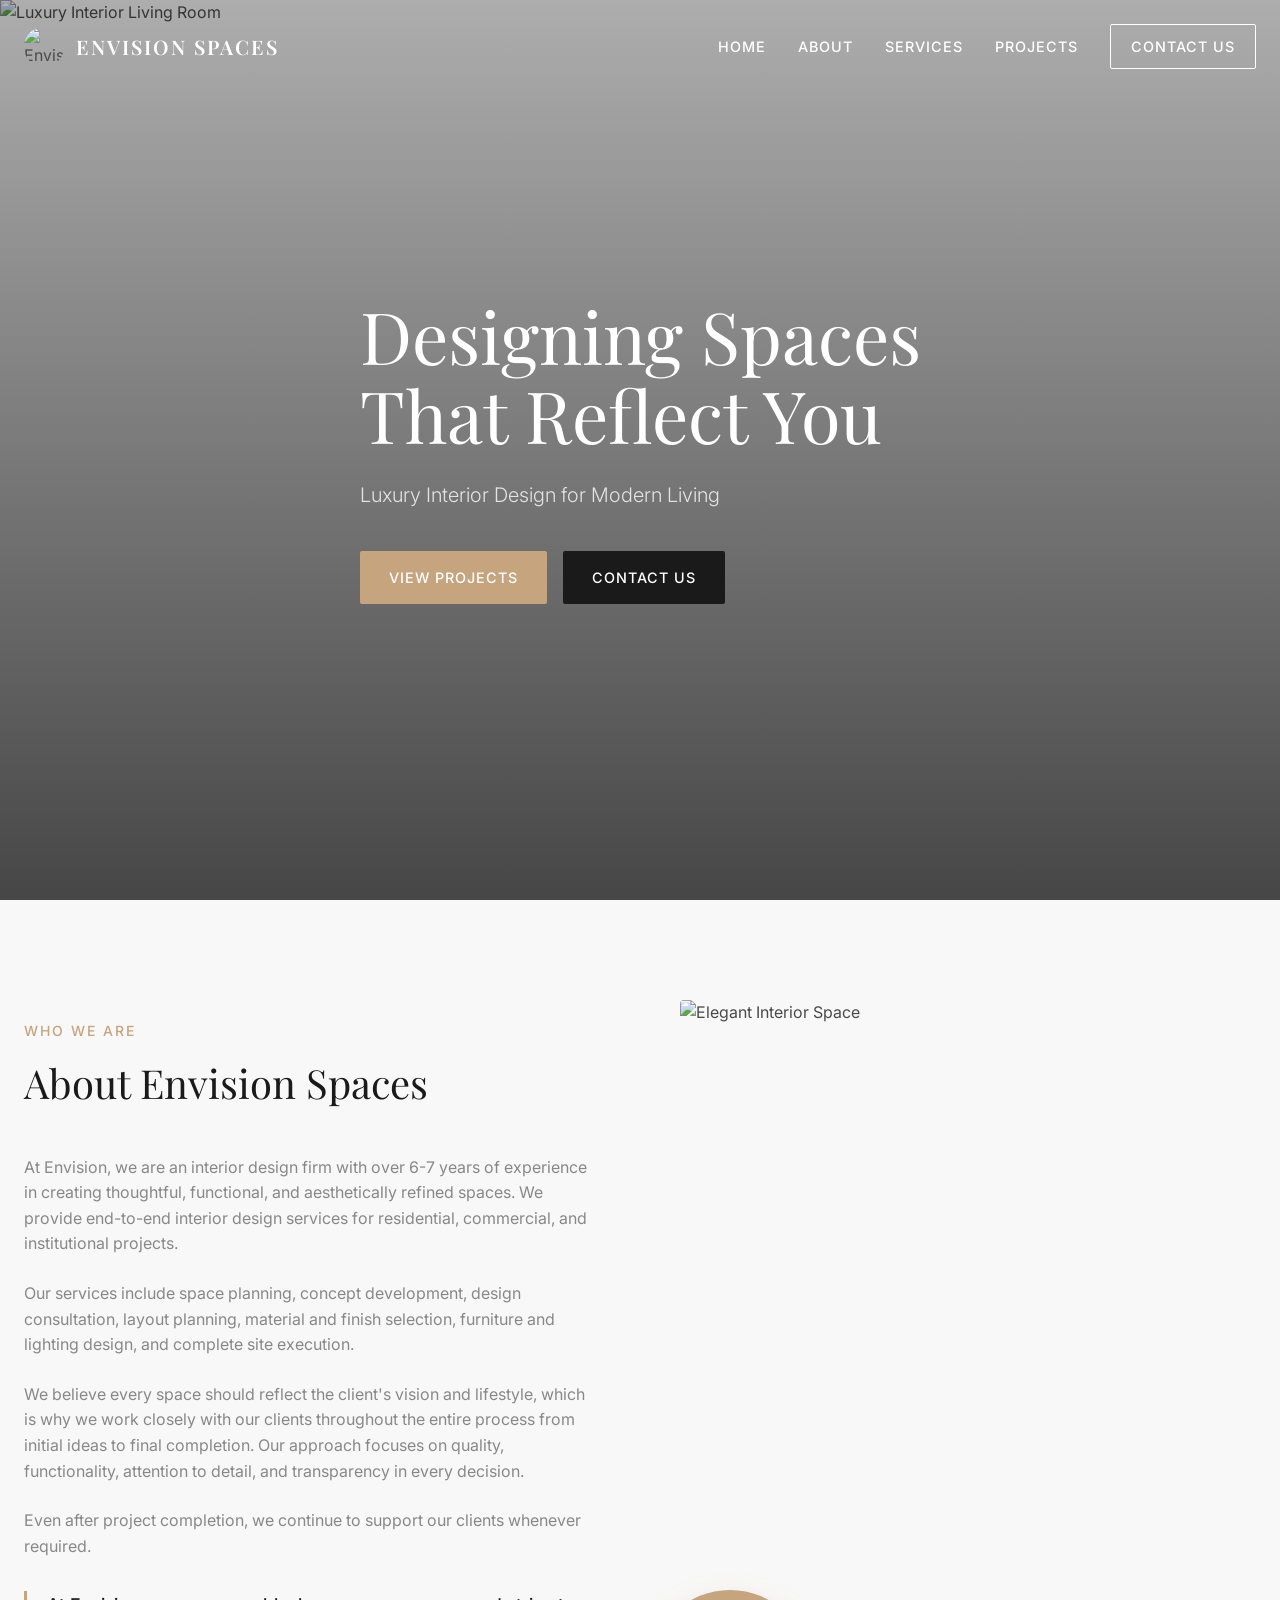
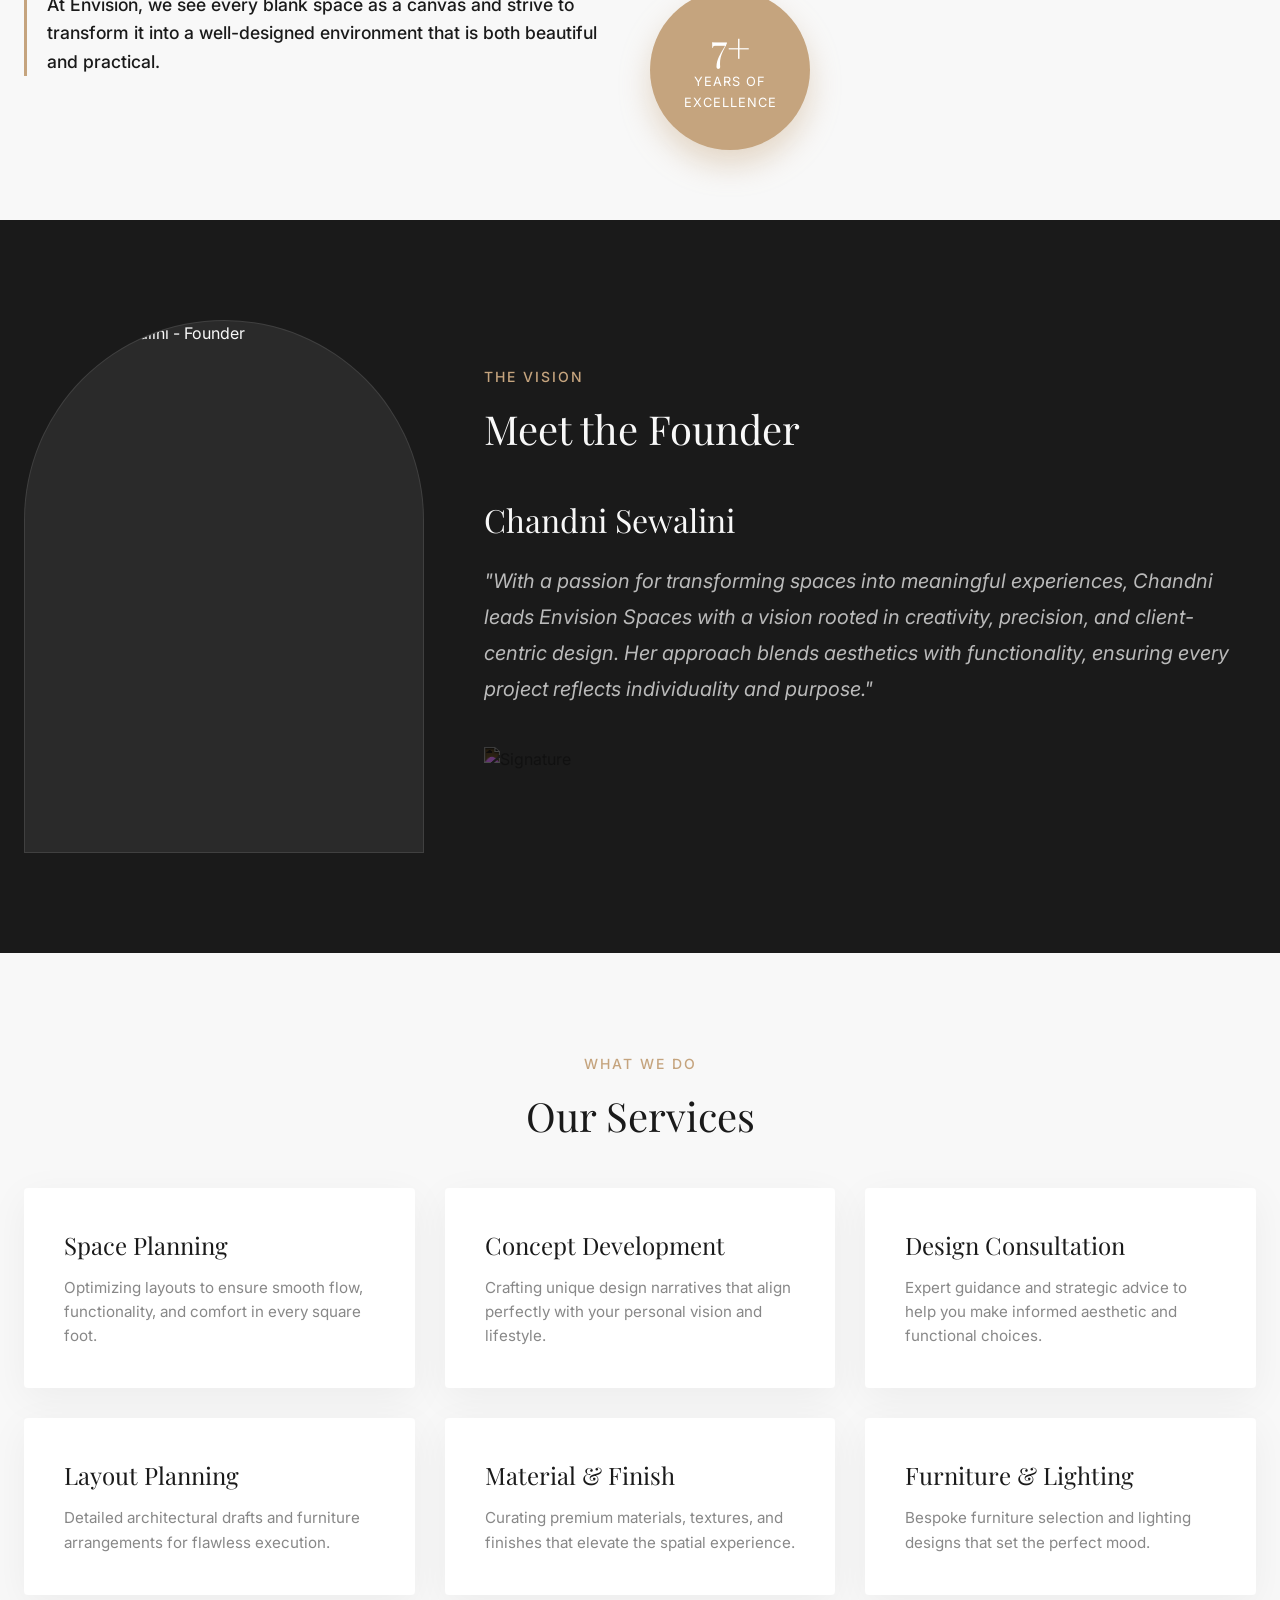
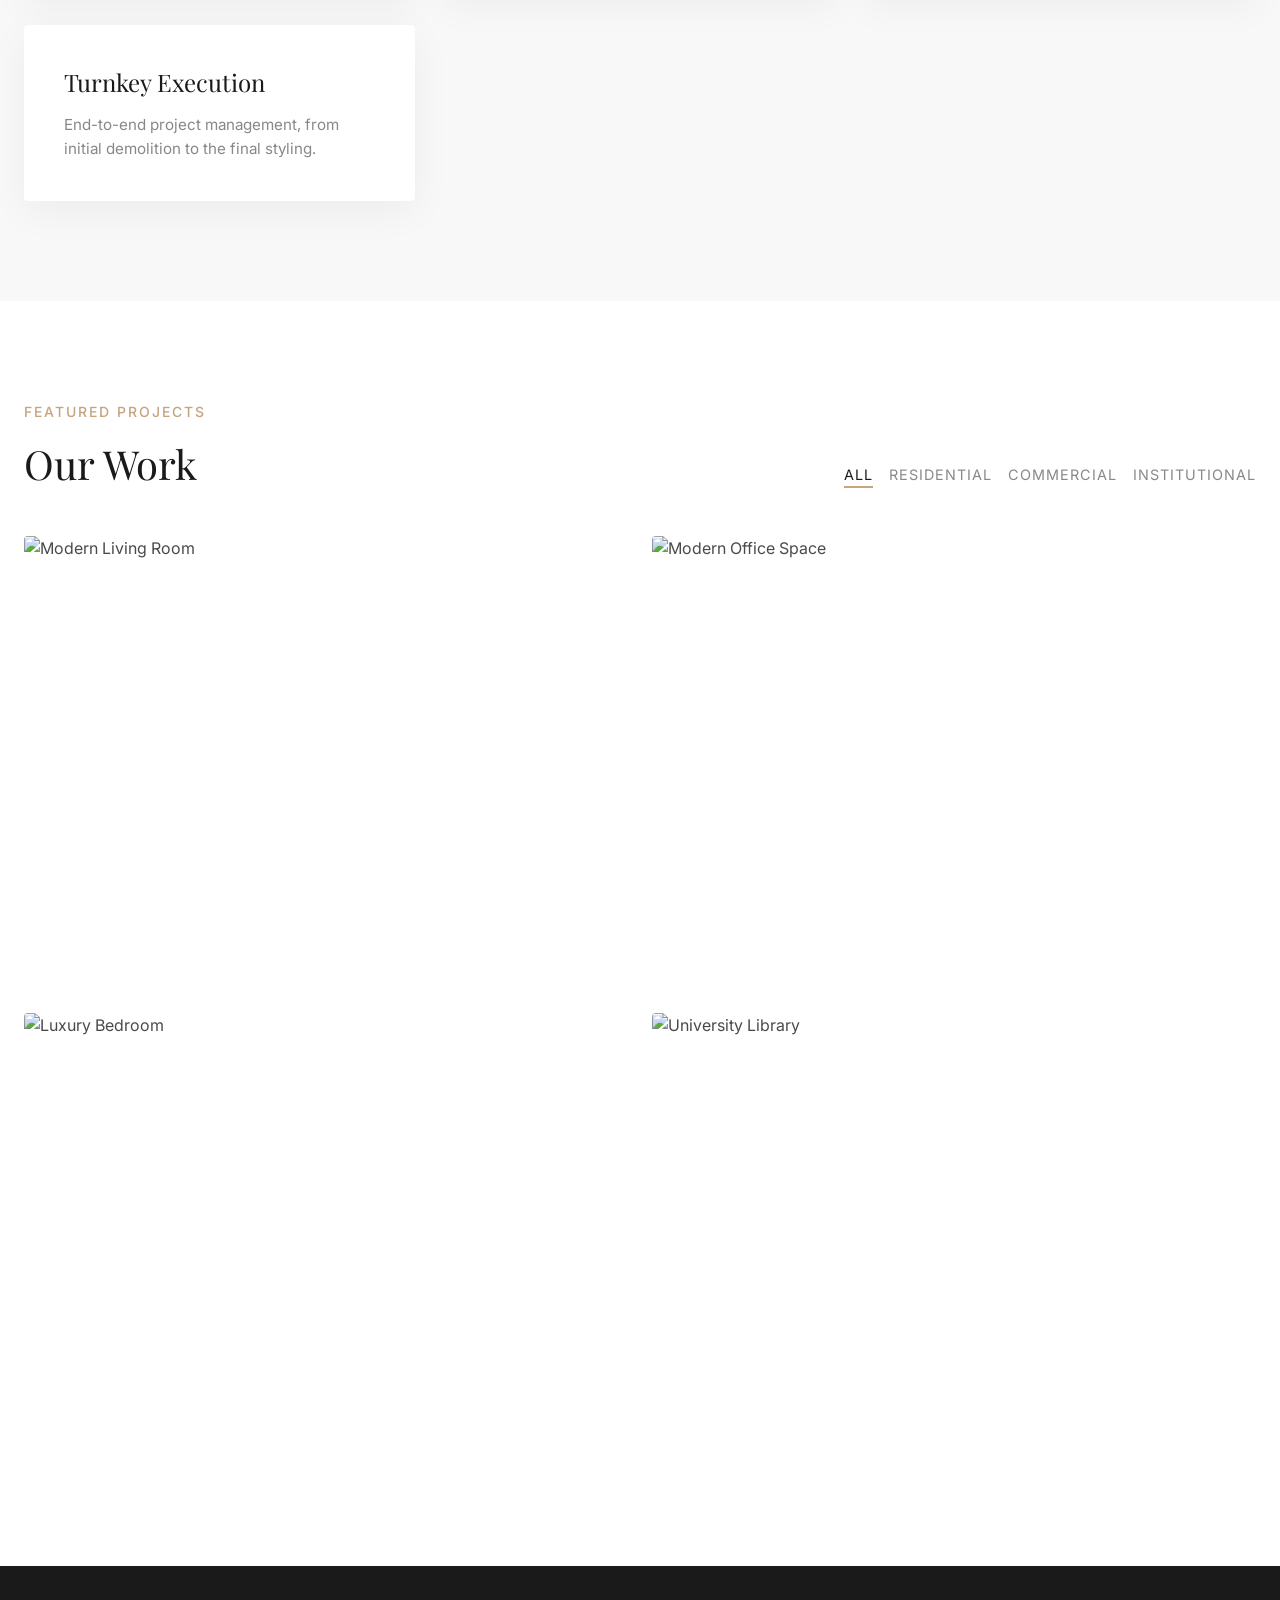
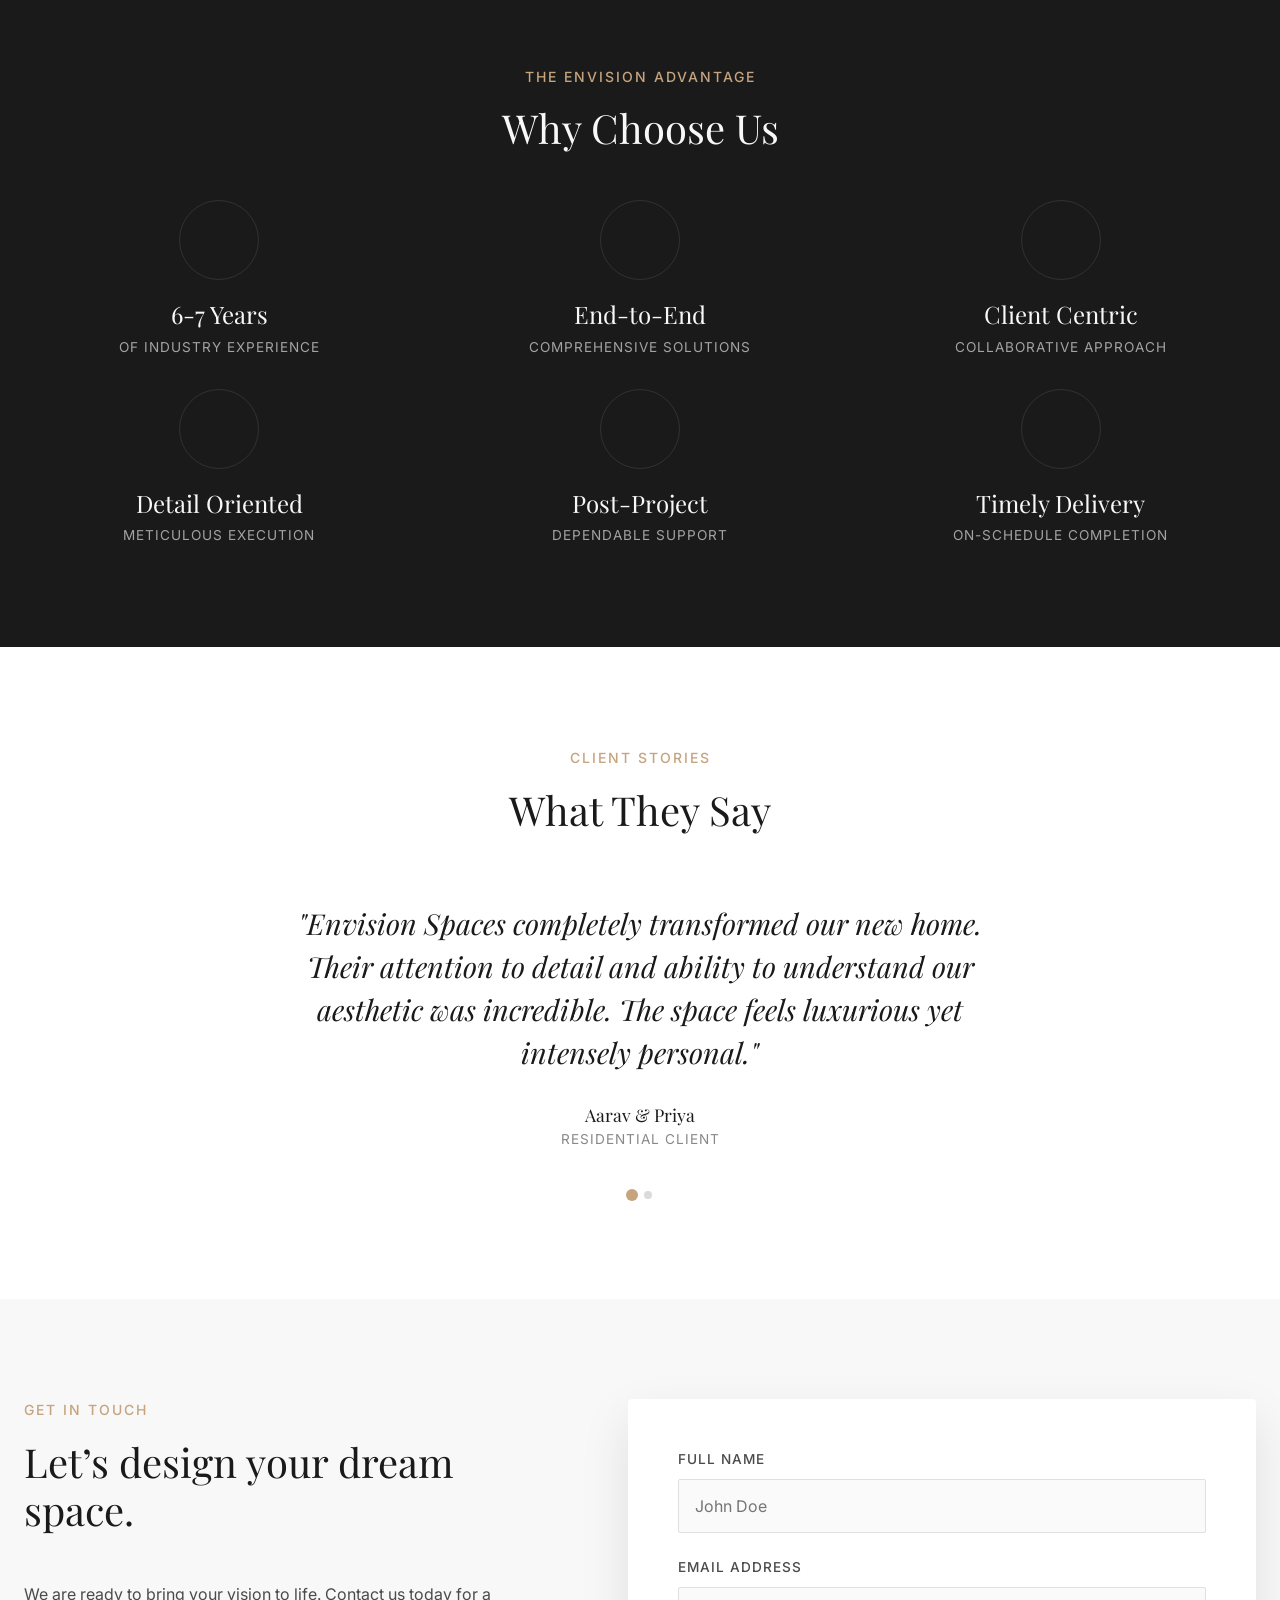
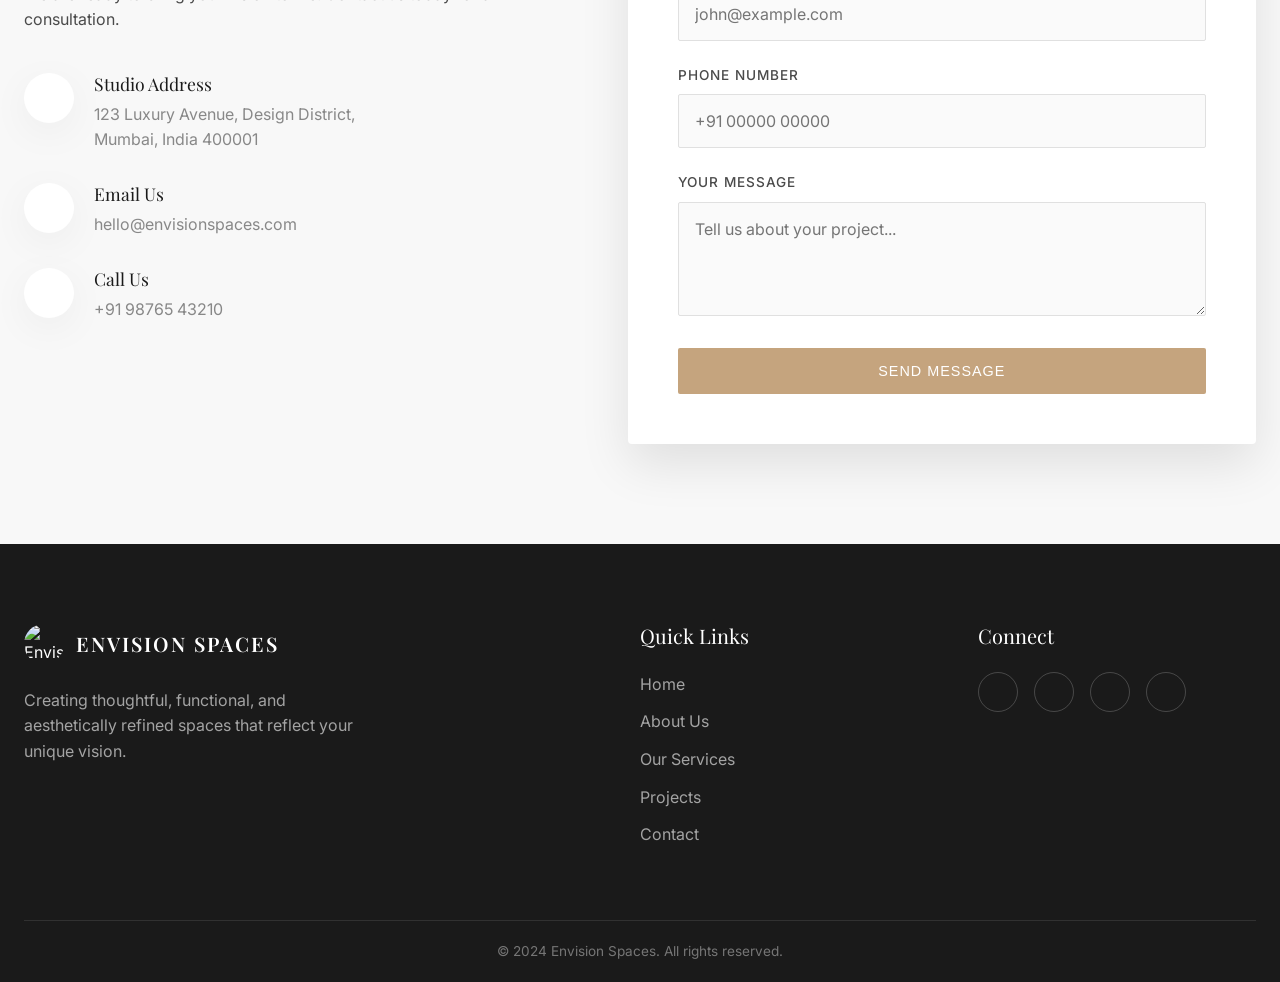
==== index.html @ af0c8ff6 "Envision spaces" ====
<!DOCTYPE html>
<html lang="en">
<head>
    <meta charset="UTF-8">
    <meta name="viewport" content="width=device-width, initial-scale=1.0">
    <title>Envision Spaces | Luxury Interior Design</title>
    <meta name="description" content="Envision Spaces is a premium interior design firm providing end-to-end services to transform your vision into reality.">
    
    <!-- Favicon -->
    <link rel="icon" href="https://i.ibb.co/XkKxhFwY/envision.jpg" type="image/jpeg">

    <!-- Fonts -->
    <link rel="preconnect" href="https://fonts.googleapis.com">
    <link rel="preconnect" href="https://fonts.gstatic.com" crossorigin>
    <link href="https://fonts.googleapis.com/css2?family=Inter:wght@300;400;500;600&family=Playfair+Display:ital,wght@0,400;0,600;0,700;1,400&display=swap" rel="stylesheet">
    
    <!-- Icons (Phosphor Icons for premium minimalist look) -->
    <script src="https://unpkg.com/@phosphor-icons/web"></script>

    <!-- Custom CSS -->
    <link rel="stylesheet" href="style.css">
</head>
<body>

    <!-- 1. HEADER / NAVBAR -->
    <header id="navbar" class="navbar">
        <div class="container nav-container">
            <a href="#" class="logo">
                <img src="https://i.ibb.co/XkKxhFwY/envision.jpg" alt="Envision Spaces Logo">
                <span>ENVISION SPACES</span>
            </a>
            <nav class="nav-links">
                <a href="#home">Home</a>
                <a href="#about">About</a>
                <a href="#services">Services</a>
                <a href="#portfolio">Projects</a>
                <a href="#contact" class="btn btn-outline">Contact Us</a>
            </nav>
            <div class="hamburger">
                <i class="ph ph-list"></i>
            </div>
        </div>
    </header>

    <!-- 1. HERO SECTION -->
    <section id="home" class="hero">
        <div class="hero-bg">
            <img src="https://images.unsplash.com/photo-1600210492486-724fe5c67fb0?auto=format&fit=crop&q=80&w=2000" alt="Luxury Interior Living Room">
            <div class="hero-overlay"></div>
        </div>
        <div class="container hero-content">
            <h1 class="reveal-up">Designing Spaces<br>That Reflect You</h1>
            <p class="reveal-up delay-1">Luxury Interior Design for Modern Living</p>
            <div class="hero-btns reveal-up delay-2">
                <a href="#portfolio" class="btn btn-primary">View Projects</a>
                <a href="#contact" class="btn btn-secondary">Contact Us</a>
            </div>
        </div>
        <a href="#about" class="scroll-indicator">
            <i class="ph ph-arrow-down"></i>
        </a>
    </section>

    <!-- 2. ABOUT US SECTION -->
    <section id="about" class="about section">
        <div class="container about-container">
            <div class="about-text reveal-left">
                <span class="section-subtitle">Who We Are</span>
                <h2 class="section-title">About Envision Spaces</h2>
                <p>At Envision, we are an interior design firm with over 6-7 years of experience in creating thoughtful, functional, and aesthetically refined spaces. We provide end-to-end interior design services for residential, commercial, and institutional projects.</p>
                <p>Our services include space planning, concept development, design consultation, layout planning, material and finish selection, furniture and lighting design, and complete site execution.</p>
                <p>We believe every space should reflect the client's vision and lifestyle, which is why we work closely with our clients throughout the entire process from initial ideas to final completion. Our approach focuses on quality, functionality, attention to detail, and transparency in every decision.</p>
                <p>Even after project completion, we continue to support our clients whenever required.</p>
                <p class="highlight-text">At Envision, we see every blank space as a canvas and strive to transform it into a well-designed environment that is both beautiful and practical.</p>
            </div>
            <div class="about-image reveal-right">
                <div class="image-wrapper">
                    <img src="https://images.unsplash.com/photo-1618221195710-dd6b41faaea6?auto=format&fit=crop&q=80&w=1000" alt="Elegant Interior Space">
                </div>
                <div class="experience-badge">
                    <span class="years">7+</span>
                    <span class="text">Years of<br>Excellence</span>
                </div>
            </div>
        </div>
    </section>

    <!-- 3. FOUNDER SECTION -->
    <section id="founder" class="founder section dark-bg">
        <div class="container founder-container">
            <div class="founder-image reveal-scale">
                <div class="image-frame">
                    <img src="https://i.ibb.co/jvvnSqh7/Chandni-sewalini.jpg" alt="Chandni Sewalini - Founder">
                </div>
            </div>
            <div class="founder-text reveal-up">
                <span class="section-subtitle">The Vision</span>
                <h2 class="section-title">Meet the Founder</h2>
                <h3 class="founder-name">Chandni Sewalini</h3>
                <p class="founder-bio">"With a passion for transforming spaces into meaningful experiences, Chandni leads Envision Spaces with a vision rooted in creativity, precision, and client-centric design. Her approach blends aesthetics with functionality, ensuring every project reflects individuality and purpose."</p>
                <img src="https://upload.wikimedia.org/wikipedia/commons/f/fa/Signature_of_John_Hancock.svg" class="signature-placeholder" alt="Signature">
            </div>
        </div>
    </section>

    <!-- 4. SERVICES SECTION -->
    <section id="services" class="services section">
        <div class="container">
            <div class="section-header text-center reveal-up">
                <span class="section-subtitle">What We Do</span>
                <h2 class="section-title">Our Services</h2>
            </div>
            <div class="services-grid">
                <!-- Card 1 -->
                <div class="service-card reveal-up">
                    <i class="ph ph-blueprint"></i>
                    <h3>Space Planning</h3>
                    <p>Optimizing layouts to ensure smooth flow, functionality, and comfort in every square foot.</p>
                </div>
                <!-- Card 2 -->
                <div class="service-card reveal-up delay-1">
                    <i class="ph ph-lightbulb"></i>
                    <h3>Concept Development</h3>
                    <p>Crafting unique design narratives that align perfectly with your personal vision and lifestyle.</p>
                </div>
                <!-- Card 3 -->
                <div class="service-card reveal-up delay-2">
                    <i class="ph ph-chats"></i>
                    <h3>Design Consultation</h3>
                    <p>Expert guidance and strategic advice to help you make informed aesthetic and functional choices.</p>
                </div>
                <!-- Card 4 -->
                <div class="service-card reveal-up">
                    <i class="ph ph-ruler"></i>
                    <h3>Layout Planning</h3>
                    <p>Detailed architectural drafts and furniture arrangements for flawless execution.</p>
                </div>
                <!-- Card 5 -->
                <div class="service-card reveal-up delay-1">
                    <i class="ph ph-swatches"></i>
                    <h3>Material & Finish</h3>
                    <p>Curating premium materials, textures, and finishes that elevate the spatial experience.</p>
                </div>
                <!-- Card 6 -->
                <div class="service-card reveal-up delay-2">
                    <i class="ph ph-armchair"></i>
                    <h3>Furniture & Lighting</h3>
                    <p>Bespoke furniture selection and lighting designs that set the perfect mood.</p>
                </div>
                <!-- Card 7 -->
                <div class="service-card reveal-up">
                    <i class="ph ph-buildings"></i>
                    <h3>Turnkey Execution</h3>
                    <p>End-to-end project management, from initial demolition to the final styling.</p>
                </div>
            </div>
        </div>
    </section>

    <!-- 5. PORTFOLIO SECTION -->
    <section id="portfolio" class="portfolio section bg-light">
        <div class="container">
            <div class="section-header reveal-up">
                <div class="header-split">
                    <div>
                        <span class="section-subtitle">Featured Projects</span>
                        <h2 class="section-title">Our Work</h2>
                    </div>
                    <div class="portfolio-filters">
                        <button class="filter-btn active" data-filter="all">All</button>
                        <button class="filter-btn" data-filter="residential">Residential</button>
                        <button class="filter-btn" data-filter="commercial">Commercial</button>
                        <button class="filter-btn" data-filter="institutional">Institutional</button>
                    </div>
                </div>
            </div>
            
            <div class="portfolio-grid">
                <!-- Project 1 -->
                <div class="portfolio-item residential reveal-up">
                    <img src="https://images.unsplash.com/photo-1600607687920-4e2a09cf159d?auto=format&fit=crop&q=80&w=800" alt="Modern Living Room">
                    <div class="item-overlay">
                        <div class="overlay-content">
                            <span class="category">Residential</span>
                            <h3>The Minimalist Haven</h3>
                        </div>
                        <a href="#" class="view-btn"><i class="ph ph-arrow-up-right"></i></a>
                    </div>
                </div>
                <!-- Project 2 -->
                <div class="portfolio-item commercial reveal-up delay-1">
                    <img src="https://images.unsplash.com/photo-1497366216548-37526070297c?auto=format&fit=crop&q=80&w=800" alt="Modern Office Space">
                    <div class="item-overlay">
                        <div class="overlay-content">
                            <span class="category">Commercial</span>
                            <h3>Zenith Workspaces</h3>
                        </div>
                        <a href="#" class="view-btn"><i class="ph ph-arrow-up-right"></i></a>
                    </div>
                </div>
                <!-- Project 3 -->
                <div class="portfolio-item residential reveal-up delay-2">
                    <img src="https://images.unsplash.com/photo-1600566753190-17f0baa2a6c3?auto=format&fit=crop&q=80&w=800" alt="Luxury Bedroom">
                    <div class="item-overlay">
                        <div class="overlay-content">
                            <span class="category">Residential</span>
                            <h3>Urban Serenity</h3>
                        </div>
                        <a href="#" class="view-btn"><i class="ph ph-arrow-up-right"></i></a>
                    </div>
                </div>
                <!-- Project 4 -->
                <div class="portfolio-item institutional reveal-up">
                    <img src="https://images.unsplash.com/photo-1541339907198-e08756dedf3f?auto=format&fit=crop&q=80&w=800" alt="University Library">
                    <div class="item-overlay">
                        <div class="overlay-content">
                            <span class="category">Institutional</span>
                            <h3>Grand Academy Hub</h3>
                        </div>
                        <a href="#" class="view-btn"><i class="ph ph-arrow-up-right"></i></a>
                    </div>
                </div>
            </div>
        </div>
    </section>

    <!-- 6. WHY CHOOSE US -->
    <section class="why-us section dark-bg">
        <div class="container">
            <div class="section-header text-center reveal-up">
                <span class="section-subtitle">The Envision Advantage</span>
                <h2 class="section-title">Why Choose Us</h2>
            </div>
            <div class="stats-grid">
                <div class="stat-item reveal-up">
                    <div class="icon-wrap"><i class="ph ph-calendar-check"></i></div>
                    <h3>6-7 Years</h3>
                    <p>Of Industry Experience</p>
                </div>
                <div class="stat-item reveal-up delay-1">
                    <div class="icon-wrap"><i class="ph ph-arrows-out"></i></div>
                    <h3>End-to-End</h3>
                    <p>Comprehensive Solutions</p>
                </div>
                <div class="stat-item reveal-up delay-2">
                    <div class="icon-wrap"><i class="ph ph-users"></i></div>
                    <h3>Client Centric</h3>
                    <p>Collaborative Approach</p>
                </div>
                <div class="stat-item reveal-up">
                    <div class="icon-wrap"><i class="ph ph-target"></i></div>
                    <h3>Detail Oriented</h3>
                    <p>Meticulous Execution</p>
                </div>
                <div class="stat-item reveal-up delay-1">
                    <div class="icon-wrap"><i class="ph ph-handshake"></i></div>
                    <h3>Post-Project</h3>
                    <p>Dependable Support</p>
                </div>
                <div class="stat-item reveal-up delay-2">
                    <div class="icon-wrap"><i class="ph ph-clock"></i></div>
                    <h3>Timely Delivery</h3>
                    <p>On-Schedule Completion</p>
                </div>
            </div>
        </div>
    </section>

    <!-- 7. TESTIMONIALS -->
    <section class="testimonials section bg-light">
        <div class="container container-narrow text-center">
            <span class="section-subtitle reveal-up">Client Stories</span>
            <h2 class="section-title reveal-up">What They Say</h2>
            
            <div class="testimonial-slider reveal-up">
                <div class="testimonial-slide active">
                    <div class="quote-icon"><i class="ph-fill ph-quotes"></i></div>
                    <p class="quote-text">"Envision Spaces completely transformed our new home. Their attention to detail and ability to understand our aesthetic was incredible. The space feels luxurious yet intensely personal."</p>
                    <div class="client-info">
                        <h4>Aarav & Priya</h4>
                        <p>Residential Client</p>
                    </div>
                </div>
                <div class="testimonial-slide">
                    <div class="quote-icon"><i class="ph-fill ph-quotes"></i></div>
                    <p class="quote-text">"Chandni and her team delivered exactly what we needed for our corporate office. Premium design, timely execution, and absolute professionalism throughout."</p>
                    <div class="client-info">
                        <h4>Rohan Desai</h4>
                        <p>Commercial Client</p>
                    </div>
                </div>
            </div>
            <div class="slider-controls reveal-up">
                <button class="slider-btn prev"><i class="ph ph-arrow-left"></i></button>
                <div class="slider-dots"></div>
                <button class="slider-btn next"><i class="ph ph-arrow-right"></i></button>
            </div>
        </div>
    </section>

    <!-- 8. CONTACT SECTION -->
    <section id="contact" class="contact section">
        <div class="container">
            <div class="contact-grid">
                <div class="contact-info reveal-left">
                    <span class="section-subtitle">Get in Touch</span>
                    <h2 class="section-title">Let’s design your dream space.</h2>
                    <p>We are ready to bring your vision to life. Contact us today for a consultation.</p>
                    
                    <div class="contact-details">
                        <div class="detail-item">
                            <div class="icon"><i class="ph ph-map-pin"></i></div>
                            <div>
                                <h4>Studio Address</h4>
                                <p>123 Luxury Avenue, Design District,<br>Mumbai, India 400001</p>
                            </div>
                        </div>
                        <div class="detail-item">
                            <div class="icon"><i class="ph ph-envelope"></i></div>
                            <div>
                                <h4>Email Us</h4>
                                <p><a href="mailto:hello@envisionspaces.com">hello@envisionspaces.com</a></p>
                            </div>
                        </div>
                        <div class="detail-item">
                            <div class="icon"><i class="ph ph-phone"></i></div>
                            <div>
                                <h4>Call Us</h4>
                                <p><a href="tel:+919876543210">+91 98765 43210</a></p>
                            </div>
                        </div>
                    </div>
                </div>
                
                <div class="contact-form-wrap reveal-right">
                    <form class="contact-form" onsubmit="event.preventDefault();">
                        <div class="form-group">
                            <label for="name">Full Name</label>
                            <input type="text" id="name" placeholder="John Doe" required>
                        </div>
                        <div class="form-group">
                            <label for="email">Email Address</label>
                            <input type="email" id="email" placeholder="john@example.com" required>
                        </div>
                        <div class="form-group">
                            <label for="phone">Phone Number</label>
                            <input type="tel" id="phone" placeholder="+91 00000 00000">
                        </div>
                        <div class="form-group">
                            <label for="message">Your Message</label>
                            <textarea id="message" rows="4" placeholder="Tell us about your project..." required></textarea>
                        </div>
                        <button type="submit" class="btn btn-primary w-100">Send Message</button>
                    </form>
                </div>
            </div>
        </div>
    </section>

    <!-- 9. FOOTER -->
    <footer class="footer">
        <div class="container">
            <div class="footer-grid">
                <div class="footer-brand">
                    <a href="#" class="logo footer-logo">
                        <img src="https://i.ibb.co/XkKxhFwY/envision.jpg" alt="Envision Spaces Logo">
                        <span>ENVISION SPACES</span>
                    </a>
                    <p>Creating thoughtful, functional, and aesthetically refined spaces that reflect your unique vision.</p>
                </div>
                <div class="footer-links">
                    <h4>Quick Links</h4>
                    <ul>
                        <li><a href="#home">Home</a></li>
                        <li><a href="#about">About Us</a></li>
                        <li><a href="#services">Our Services</a></li>
                        <li><a href="#portfolio">Projects</a></li>
                        <li><a href="#contact">Contact</a></li>
                    </ul>
                </div>
                <div class="footer-social">
                    <h4>Connect</h4>
                    <div class="social-icons">
                        <a href="#"><i class="ph ph-instagram-logo"></i></a>
                        <a href="#"><i class="ph ph-facebook-logo"></i></a>
                        <a href="#"><i class="ph ph-pinterest-logo"></i></a>
                        <a href="#"><i class="ph ph-linkedin-logo"></i></a>
                    </div>
                </div>
            </div>
            <div class="footer-bottom">
                <p>&copy; 2024 Envision Spaces. All rights reserved.</p>
            </div>
        </div>
    </footer>

    <!-- Custom JS -->
    <script src="script.js"></script>
</body>
</html>
---- style.css ----
/* =========================================
   VARIABLES & DESIGN TOKENS
   ========================================= */
   :root {
    /* Colors */
    --clr-base: #F8F8F8; /* Soft White */
    --clr-base-alt: #FFFFFF;
    --clr-dark: #1A1A1A; /* Deep Charcoal */
    --clr-dark-light: #2A2A2A;
    --clr-accent: #C5A47E; /* Muted Gold */
    --clr-accent-hover: #B0916D;
    --clr-text: #4A4A4A;
    --clr-text-light: #888888;
    
    /* Typography */
    --font-heading: 'Playfair Display', serif;
    --font-body: 'Inter', sans-serif;
    
    /* Layout */
    --max-width: 1280px;
    --section-pad: 100px;
    
    /* Effects */
    --transition: all 0.4s cubic-bezier(0.16, 1, 0.3, 1);
    --shadow-soft: 0 10px 40px rgba(0, 0, 0, 0.05);
    --shadow-hover: 0 20px 50px rgba(0, 0, 0, 0.1);
}

/* =========================================
   RESET & BASE STYLES
   ========================================= */
* {
    margin: 0;
    padding: 0;
    box-sizing: border-box;
}

html {
    scroll-behavior: smooth;
}

body {
    font-family: var(--font-body);
    color: var(--clr-text);
    background-color: var(--clr-base);
    line-height: 1.6;
    overflow-x: hidden;
}

h1, h2, h3, h4, h5, h6 {
    font-family: var(--font-heading);
    color: var(--clr-dark);
    line-height: 1.2;
    font-weight: 400;
}

a {
    text-decoration: none;
    color: inherit;
    transition: var(--transition);
}

img {
    max-width: 100%;
    display: block;
}

ul {
    list-style: none;
}

.container {
    max-width: var(--max-width);
    margin: 0 auto;
    padding: 0 24px;
}

.container-narrow {
    max-width: 800px;
}

.section {
    padding: var(--section-pad) 0;
}

.bg-light {
    background-color: var(--clr-base-alt);
}

.dark-bg {
    background-color: var(--clr-dark);
    color: var(--clr-base);
}

.dark-bg h1, .dark-bg h2, .dark-bg h3, .dark-bg h4 {
    color: var(--clr-base);
}

/* Typography Utilities */
.section-subtitle {
    display: block;
    font-family: var(--font-body);
    font-size: 0.875rem;
    text-transform: uppercase;
    letter-spacing: 2px;
    color: var(--clr-accent);
    margin-bottom: 1rem;
    font-weight: 500;
}

.section-title {
    font-size: 2.5rem;
    margin-bottom: 3rem;
}

.text-center {
    text-align: center;
}

/* Buttons */
.btn {
    display: inline-flex;
    align-items: center;
    justify-content: center;
    padding: 14px 28px;
    font-size: 0.9rem;
    font-weight: 500;
    letter-spacing: 1px;
    text-transform: uppercase;
    cursor: pointer;
    border-radius: 2px;
    transition: var(--transition);
    border: 1px solid transparent;
}

.btn-primary {
    background-color: var(--clr-accent);
    color: #fff;
}

.btn-primary:hover {
    background-color: var(--clr-accent-hover);
    transform: translateY(-2px);
}

.btn-secondary {
    background-color: var(--clr-dark);
    color: #fff;
}

.btn-secondary:hover {
    background-color: var(--clr-dark-light);
    transform: translateY(-2px);
}

.btn-outline {
    border-color: var(--clr-dark);
    color: var(--clr-dark);
}

.btn-outline:hover {
    background-color: var(--clr-dark);
    color: #fff;
}

.dark-bg .btn-outline {
    border-color: var(--clr-base);
    color: var(--clr-base);
}

.dark-bg .btn-outline:hover {
    background-color: var(--clr-base);
    color: var(--clr-dark);
}

.w-100 { width: 100%; }

/* =========================================
   1. NAVBAR
   ========================================= */
.navbar {
    position: fixed;
    top: 0;
    left: 0;
    width: 100%;
    z-index: 1000;
    padding: 24px 0;
    transition: var(--transition);
    background: transparent;
}

.navbar.scrolled {
    background: rgba(255, 255, 255, 0.95);
    backdrop-filter: blur(10px);
    padding: 16px 0;
    box-shadow: 0 4px 20px rgba(0,0,0,0.05);
}

.nav-container {
    display: flex;
    justify-content: space-between;
    align-items: center;
}

.logo {
    display: flex;
    align-items: center;
    gap: 12px;
}

.logo img {
    height: 40px;
    width: 40px;
    object-fit: cover;
    border-radius: 50%;
}

.logo span {
    font-family: var(--font-heading);
    font-weight: 600;
    font-size: 1.25rem;
    letter-spacing: 2px;
    color: #fff;
}

.navbar.scrolled .logo span {
    color: var(--clr-dark);
}

.nav-links {
    display: flex;
    align-items: center;
    gap: 32px;
}

.nav-links a {
    font-size: 0.9rem;
    font-weight: 500;
    color: #fff;
    text-transform: uppercase;
    letter-spacing: 1px;
}

.nav-links a:hover {
    color: var(--clr-accent);
}

.navbar.scrolled .nav-links a {
    color: var(--clr-dark);
}

.navbar.scrolled .nav-links a:hover {
    color: var(--clr-accent);
}

.navbar.scrolled .nav-links .btn-outline {
    color: var(--clr-dark);
    border-color: var(--clr-dark);
}
.navbar.scrolled .nav-links .btn-outline:hover {
    color: #fff;
    background-color: var(--clr-dark);
}

.nav-links .btn-outline {
    color: #fff;
    border-color: #fff;
    padding: 10px 20px;
}
.nav-links .btn-outline:hover {
    background-color: #fff;
    color: var(--clr-dark);
}

.hamburger {
    display: none;
    font-size: 1.5rem;
    color: #fff;
    cursor: pointer;
}
.navbar.scrolled .hamburger {
    color: var(--clr-dark);
}

/* =========================================
   2. HERO SECTION
   ========================================= */
.hero {
    height: 100vh;
    display: flex;
    align-items: center;
    position: relative;
    overflow: hidden;
}

.hero-bg {
    position: absolute;
    top: 0; left: 0; width: 100%; height: 100%;
    z-index: -1;
}

.hero-bg img {
    width: 100%; height: 100%;
    object-fit: cover;
    animation: zoomOut 20s infinite alternate linear;
}

@keyframes zoomOut {
    0% { transform: scale(1.1); }
    100% { transform: scale(1); }
}

.hero-overlay {
    position: absolute;
    top: 0; left: 0; width: 100%; height: 100%;
    background: linear-gradient(rgba(0,0,0,0.3), rgba(26,26,26,0.8));
}

.hero-content {
    color: #fff;
    max-width: 800px;
}

.hero h1 {
    color: #fff;
    font-size: 4.5rem;
    margin-bottom: 24px;
    line-height: 1.1;
}

.hero p {
    font-size: 1.25rem;
    color: rgba(255,255,255,0.8);
    margin-bottom: 40px;
    font-weight: 300;
}

.hero-btns {
    display: flex;
    gap: 16px;
}

.scroll-indicator {
    position: absolute;
    bottom: 40px;
    left: 50%;
    transform: translateX(-50%);
    color: #fff;
    font-size: 1.5rem;
    animation: bounce 2s infinite;
}

@keyframes bounce {
    0%, 20%, 50%, 80%, 100% { transform: translateY(0) translateX(-50%); }
    40% { transform: translateY(-15px) translateX(-50%); }
    60% { transform: translateY(-7px) translateX(-50%); }
}

/* =========================================
   3. ABOUT SECTION
   ========================================= */
.about-container {
    display: grid;
    grid-template-columns: 1fr 1fr;
    gap: 80px;
    align-items: center;
}

.about-text p {
    margin-bottom: 1.5rem;
    color: var(--clr-text-light);
}

.about-text .highlight-text {
    font-size: 1.1rem;
    color: var(--clr-dark);
    font-weight: 500;
    border-left: 3px solid var(--clr-accent);
    padding-left: 20px;
    margin-top: 2rem;
}

.about-image {
    position: relative;
}

.image-wrapper {
    overflow: hidden;
    border-radius: 4px;
}

.image-wrapper img {
    width: 100%;
    height: auto;
    aspect-ratio: 4/5;
    object-fit: cover;
    transition: var(--transition);
}

.image-wrapper:hover img {
    transform: scale(1.05);
}

.experience-badge {
    position: absolute;
    bottom: -30px;
    left: -30px;
    background: var(--clr-accent);
    color: #fff;
    padding: 30px;
    display: flex;
    flex-direction: column;
    align-items: center;
    justify-content: center;
    border-radius: 50%;
    width: 160px;
    height: 160px;
    box-shadow: 0 15px 30px rgba(197, 164, 126, 0.4);
}

.experience-badge .years {
    font-family: var(--font-heading);
    font-size: 2.5rem;
    line-height: 1;
}

.experience-badge .text {
    font-size: 0.8rem;
    text-transform: uppercase;
    text-align: center;
    letter-spacing: 1px;
    margin-top: 5px;
}

/* =========================================
   4. FOUNDER SECTION
   ========================================= */
.founder-container {
    display: grid;
    grid-template-columns: 400px 1fr;
    gap: 60px;
    align-items: center;
}

.founder-image .image-frame {
    border-radius: 200px 200px 0 0;
    overflow: hidden;
    border: 1px solid rgba(255,255,255,0.1);
    background: var(--clr-dark-light);
    aspect-ratio: 3/4;
}

.founder-image img {
    width: 100%;
    height: 100%;
    object-fit: cover;
    filter: grayscale(20%);
    transition: var(--transition);
}

.founder-image:hover img {
    filter: grayscale(0%);
    transform: scale(1.05);
}

.founder-name {
    font-size: 2rem;
    color: var(--clr-accent);
    margin-bottom: 24px;
}

.founder-bio {
    font-size: 1.25rem;
    font-style: italic;
    color: rgba(255,255,255,0.7);
    line-height: 1.8;
    margin-bottom: 40px;
    position: relative;
}

.signature-placeholder {
    height: 60px;
    opacity: 0.5;
    filter: invert(1);
}

/* =========================================
   5. SERVICES SECTION
   ========================================= */
.services-grid {
    display: grid;
    grid-template-columns: repeat(auto-fit, minmax(300px, 1fr));
    gap: 30px;
}

.service-card {
    background: var(--clr-base-alt);
    padding: 40px;
    border-radius: 4px;
    box-shadow: var(--shadow-soft);
    transition: var(--transition);
    border-top: 3px solid transparent;
}

.service-card:hover {
    transform: translateY(-10px);
    box-shadow: var(--shadow-hover);
    border-top-color: var(--clr-accent);
}

.service-card i {
    font-size: 2.5rem;
    color: var(--clr-accent);
    margin-bottom: 24px;
}

.service-card h3 {
    font-size: 1.5rem;
    margin-bottom: 16px;
}

.service-card p {
    color: var(--clr-text-light);
    font-size: 0.95rem;
}

/* =========================================
   6. PORTFOLIO SECTION
   ========================================= */
.header-split {
    display: flex;
    justify-content: space-between;
    align-items: flex-end;
    margin-bottom: 3rem;
    flex-wrap: wrap;
    gap: 20px;
}
.header-split .section-title {
    margin-bottom: 0;
}

.portfolio-filters {
    display: flex;
    gap: 16px;
}

.filter-btn {
    background: none;
    border: none;
    font-family: var(--font-body);
    font-size: 0.9rem;
    text-transform: uppercase;
    letter-spacing: 1px;
    color: var(--clr-text-light);
    cursor: pointer;
    padding-bottom: 5px;
    position: relative;
    transition: var(--transition);
}

.filter-btn::after {
    content: '';
    position: absolute;
    bottom: 0; left: 0; width: 0; height: 2px;
    background: var(--clr-accent);
    transition: var(--transition);
}

.filter-btn.active, .filter-btn:hover {
    color: var(--clr-dark);
}

.filter-btn.active::after, .filter-btn:hover::after {
    width: 100%;
}

.portfolio-grid {
    display: grid;
    grid-template-columns: repeat(2, 1fr);
    gap: 24px;
}

.portfolio-item {
    position: relative;
    border-radius: 4px;
    overflow: hidden;
    aspect-ratio: 4/3;
}

.portfolio-item img {
    width: 100%;
    height: 100%;
    object-fit: cover;
    transition: transform 0.6s ease;
}

.item-overlay {
    position: absolute;
    top: 0; left: 0; width: 100%; height: 100%;
    background: rgba(26, 26, 26, 0.7);
    display: flex;
    justify-content: space-between;
    align-items: flex-end;
    padding: 40px;
    opacity: 0;
    visibility: hidden;
    transition: var(--transition);
}

.portfolio-item:hover img {
    transform: scale(1.05);
}

.portfolio-item:hover .item-overlay {
    opacity: 1;
    visibility: visible;
}

.overlay-content {
    transform: translateY(20px);
    transition: var(--transition);
}

.portfolio-item:hover .overlay-content {
    transform: translateY(0);
}

.overlay-content .category {
    color: var(--clr-accent);
    text-transform: uppercase;
    font-size: 0.8rem;
    letter-spacing: 2px;
    margin-bottom: 8px;
    display: block;
}

.overlay-content h3 {
    color: #fff;
    font-size: 1.8rem;
}

.view-btn {
    width: 50px; height: 50px;
    border-radius: 50%;
    background: var(--clr-accent);
    color: #fff;
    display: flex;
    align-items: center;
    justify-content: center;
    font-size: 1.25rem;
    transform: translateX(-20px);
    opacity: 0;
    transition: all 0.4s ease 0.1s;
}

.portfolio-item:hover .view-btn {
    transform: translateX(0);
    opacity: 1;
}

/* =========================================
   7. WHY US SECTION
   ========================================= */
.stats-grid {
    display: grid;
    grid-template-columns: repeat(3, 1fr);
    gap: 30px;
    text-align: center;
    margin-top: 40px;
}

.stat-item .icon-wrap {
    width: 80px; height: 80px;
    margin: 0 auto 20px;
    border: 1px solid rgba(255,255,255,0.1);
    border-radius: 50%;
    display: flex;
    align-items: center;
    justify-content: center;
    font-size: 2rem;
    color: var(--clr-accent);
    transition: var(--transition);
}

.stat-item:hover .icon-wrap {
    background: var(--clr-accent);
    color: #fff;
    transform: translateY(-10px);
}

.stat-item h3 {
    font-size: 1.5rem;
    margin-bottom: 8px;
}

.stat-item p {
    font-size: 0.85rem;
    text-transform: uppercase;
    color: rgba(255,255,255,0.6);
    letter-spacing: 1px;
}

/* =========================================
   8. TESTIMONIALS SECTION
   ========================================= */
.testimonial-slider {
    position: relative;
    overflow: hidden;
    min-height: 250px;
}

.testimonial-slide {
    position: absolute;
    top: 0; left: 0; width: 100%;
    opacity: 0;
    visibility: hidden;
    transition: var(--transition);
    transform: translateX(50px);
}

.testimonial-slide.active {
    opacity: 1;
    visibility: visible;
    transform: translateX(0);
    position: relative;
}

.quote-icon {
    font-size: 3rem;
    color: var(--clr-accent);
    opacity: 0.3;
    margin-bottom: 20px;
}

.quote-text {
    font-family: var(--font-heading);
    font-size: 1.8rem;
    color: var(--clr-dark);
    font-style: italic;
    margin-bottom: 30px;
    line-height: 1.5;
}

.client-info h4 {
    font-size: 1.1rem;
    margin-bottom: 4px;
}

.client-info p {
    font-size: 0.85rem;
    color: var(--clr-text-light);
    text-transform: uppercase;
    letter-spacing: 1px;
}

.slider-controls {
    display: flex;
    align-items: center;
    justify-content: center;
    gap: 20px;
    margin-top: 40px;
}

.slider-btn {
    background: none;
    border: none;
    font-size: 1.5rem;
    color: var(--clr-text-light);
    cursor: pointer;
    transition: var(--transition);
}

.slider-btn:hover {
    color: var(--clr-accent);
}

.slider-dots {
    display: flex;
    gap: 8px;
}

.dot {
    width: 8px; height: 8px;
    border-radius: 50%;
    background: var(--clr-text-light);
    opacity: 0.3;
    cursor: pointer;
    transition: var(--transition);
}

.dot.active {
    background: var(--clr-accent);
    opacity: 1;
    transform: scale(1.5);
}

/* =========================================
   9. CONTACT SECTION
   ========================================= */
.contact-grid {
    display: grid;
    grid-template-columns: 1fr 1.2fr;
    gap: 80px;
}

.contact-details {
    margin-top: 40px;
}

.detail-item {
    display: flex;
    gap: 20px;
    margin-bottom: 30px;
}

.detail-item .icon {
    width: 50px; height: 50px;
    background: var(--clr-base-alt);
    border-radius: 50%;
    display: flex;
    align-items: center;
    justify-content: center;
    font-size: 1.5rem;
    color: var(--clr-accent);
    box-shadow: var(--shadow-soft);
}

.detail-item h4 {
    font-size: 1.1rem;
    margin-bottom: 8px;
}

.detail-item p, .detail-item a {
    color: var(--clr-text-light);
}

.detail-item a:hover {
    color: var(--clr-accent);
}

.contact-form-wrap {
    background: var(--clr-base-alt);
    padding: 50px;
    border-radius: 4px;
    box-shadow: var(--shadow-hover);
}

.form-group {
    margin-bottom: 24px;
}

.form-group label {
    display: block;
    margin-bottom: 8px;
    font-size: 0.85rem;
    text-transform: uppercase;
    letter-spacing: 1px;
    font-weight: 500;
}

.contact-form input, .contact-form textarea {
    width: 100%;
    padding: 16px;
    border: 1px solid #E0E0E0;
    border-radius: 2px;
    font-family: var(--font-body);
    font-size: 1rem;
    transition: var(--transition);
    background: #FAFAFA;
}

.contact-form input:focus, .contact-form textarea:focus {
    outline: none;
    border-color: var(--clr-accent);
    background: #fff;
}

/* =========================================
   10. FOOTER
   ========================================= */
.footer {
    background: var(--clr-dark);
    color: #fff;
    padding: 80px 0 20px;
}

.footer-grid {
    display: grid;
    grid-template-columns: 2fr 1fr 1fr;
    gap: 60px;
    margin-bottom: 60px;
}

.footer-logo {
    margin-bottom: 24px;
    display: inline-flex;
}

.footer-brand p {
    color: rgba(255,255,255,0.6);
    max-width: 350px;
}

.footer h4 {
    font-family: var(--font-heading);
    font-size: 1.25rem;
    margin-bottom: 24px;
    color: #fff;
}

.footer-links ul li {
    margin-bottom: 12px;
}

.footer-links a {
    color: rgba(255,255,255,0.6);
}

.footer-links a:hover {
    color: var(--clr-accent);
    padding-left: 5px;
}

.social-icons {
    display: flex;
    gap: 16px;
}

.social-icons a {
    width: 40px; height: 40px;
    border: 1px solid rgba(255,255,255,0.2);
    border-radius: 50%;
    display: flex;
    align-items: center;
    justify-content: center;
    font-size: 1.2rem;
}

.social-icons a:hover {
    background: var(--clr-accent);
    border-color: var(--clr-accent);
}

.footer-bottom {
    text-align: center;
    padding-top: 20px;
    border-top: 1px solid rgba(255,255,255,0.1);
    color: rgba(255,255,255,0.4);
    font-size: 0.85rem;
}

/* =========================================
   ANIMATIONS & EFFECTS
   ========================================= */
.reveal-up {
    opacity: 0;
    transform: translateY(40px);
    transition: opacity 0.8s ease, transform 0.8s ease;
}

.reveal-left {
    opacity: 0;
    transform: translateX(-40px);
    transition: opacity 0.8s ease, transform 0.8s ease;
}

.reveal-right {
    opacity: 0;
    transform: translateX(40px);
    transition: opacity 0.8s ease, transform 0.8s ease;
}

.reveal-scale {
    opacity: 0;
    transform: scale(0.9);
    transition: opacity 0.8s ease, transform 0.8s ease;
}

.visible {
    opacity: 1;
    transform: translateY(0) translateX(0) scale(1);
}

.delay-1 { transition-delay: 0.1s; }
.delay-2 { transition-delay: 0.2s; }
.delay-3 { transition-delay: 0.3s; }

/* =========================================
   RESPONSIVE DESIGN (MOBILE-FIRST APPROACH TWEAKS)
   ========================================= */
@media (max-width: 1024px) {
    .hero h1 { font-size: 3.5rem; }
    .about-container { gap: 40px; }
    .experience-badge { width: 120px; height: 120px; padding: 20px; }
    .experience-badge .years { font-size: 2rem; }
    .founder-container { grid-template-columns: 300px 1fr; gap: 40px; }
    .stats-grid { grid-template-columns: repeat(3, 1fr); }
    .contact-grid { grid-template-columns: 1fr; }
}

@media (max-width: 768px) {
    .section-title { font-size: 2rem; margin-bottom: 2rem; }
    
    .nav-links {
        position: fixed;
        top: 0; right: -100%;
        width: 80%; height: 100vh;
        background: var(--clr-base-alt);
        flex-direction: column;
        justify-content: center;
        box-shadow: -10px 0 30px rgba(0,0,0,0.1);
        transition: var(--transition);
        z-index: 999;
    }
    
    .nav-links.active { right: 0; }
    
    .nav-links a {
        color: var(--clr-dark);
        font-size: 1.25rem;
    }
    
    .hamburger { display: block; z-index: 1000; }
    
    .hero h1 { font-size: 2.5rem; }
    
    .about-container { grid-template-columns: 1fr; }
    .experience-badge { bottom: 10px; left: 10px; }
    
    .founder-container { grid-template-columns: 1fr; }
    .founder-image .image-frame { max-width: 300px; margin: 0 auto; }
    .founder-text { text-align: center; }
    
    .header-split { flex-direction: column; align-items: flex-start; }
    .portfolio-grid { grid-template-columns: 1fr; }
    .portfolio-filters { flex-wrap: wrap; }
    
    .stats-grid { grid-template-columns: repeat(2, 1fr); }
    
    .footer-grid { grid-template-columns: 1fr; gap: 40px; }
}

@media (max-width: 480px) {
    .hero-btns { flex-direction: column; width: 100%; }
    .stats-grid { grid-template-columns: 1fr; }
    .contact-form-wrap { padding: 30px 20px; }
}
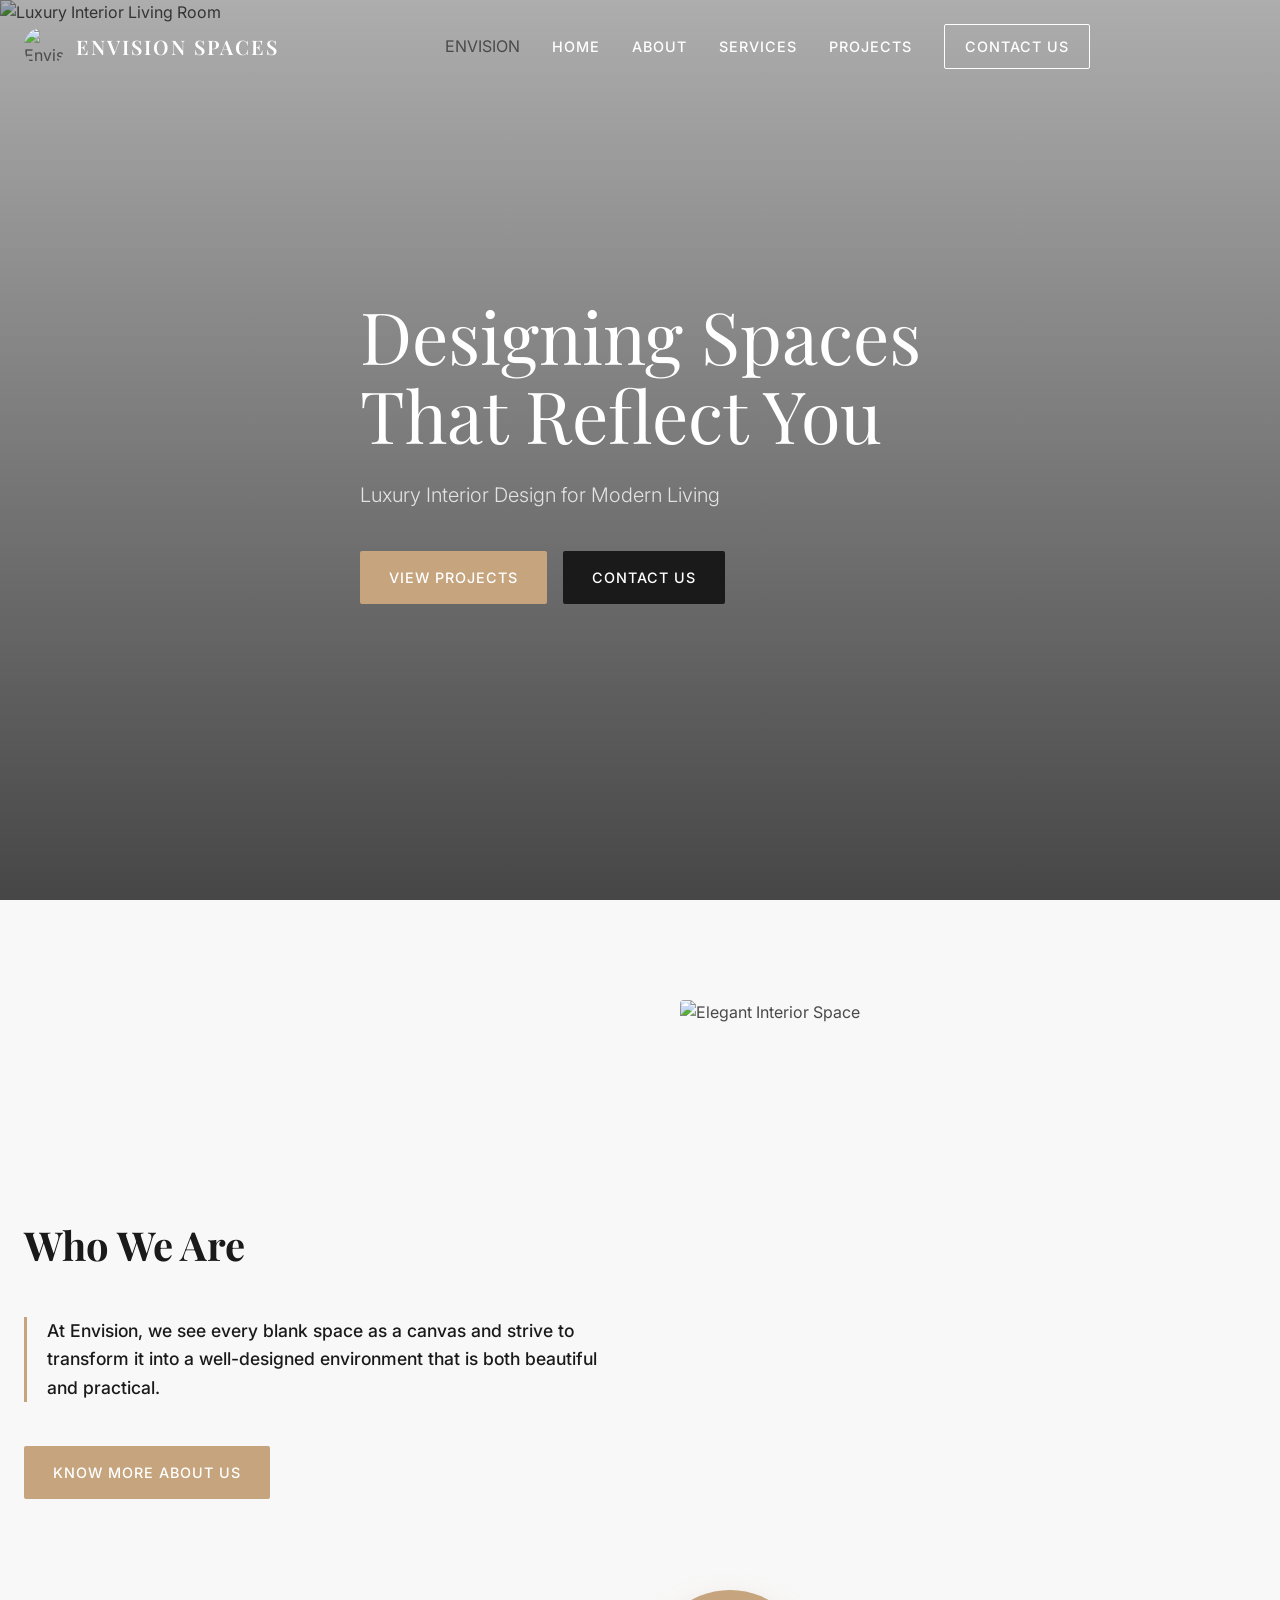
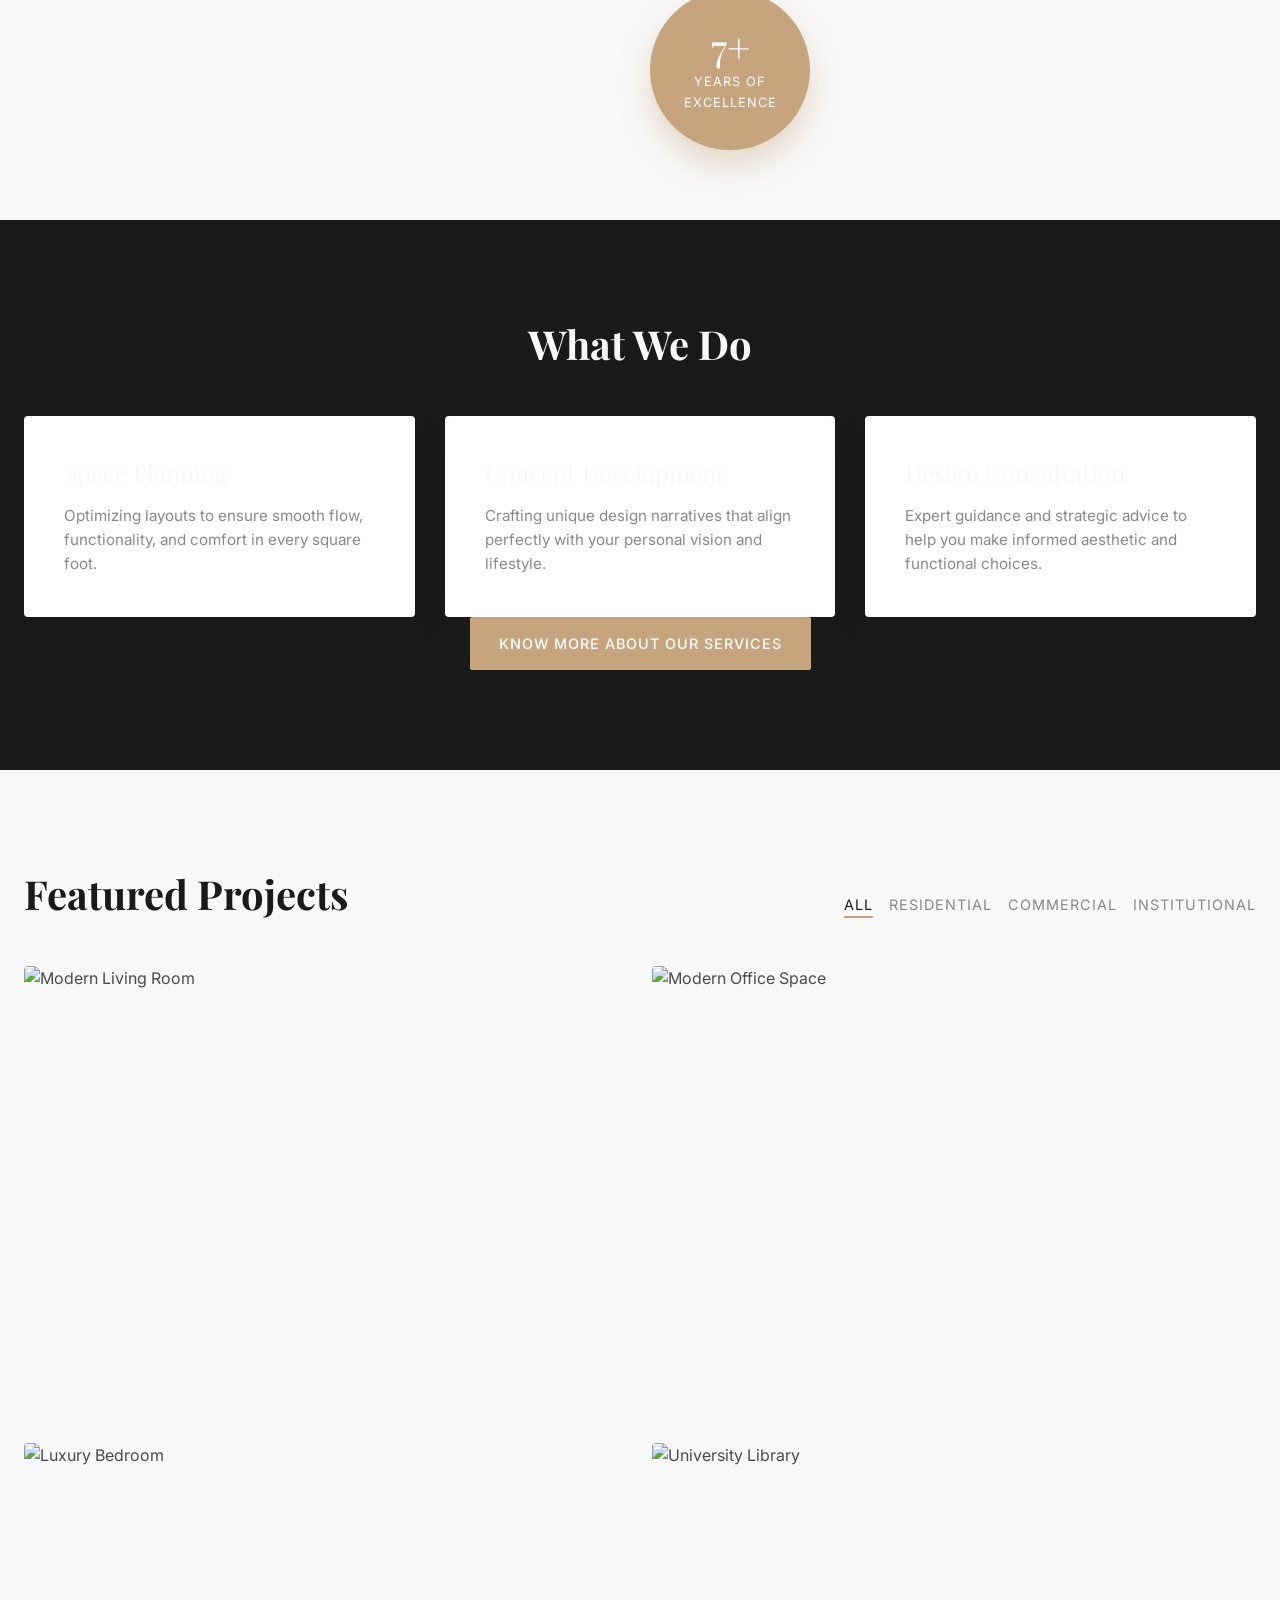
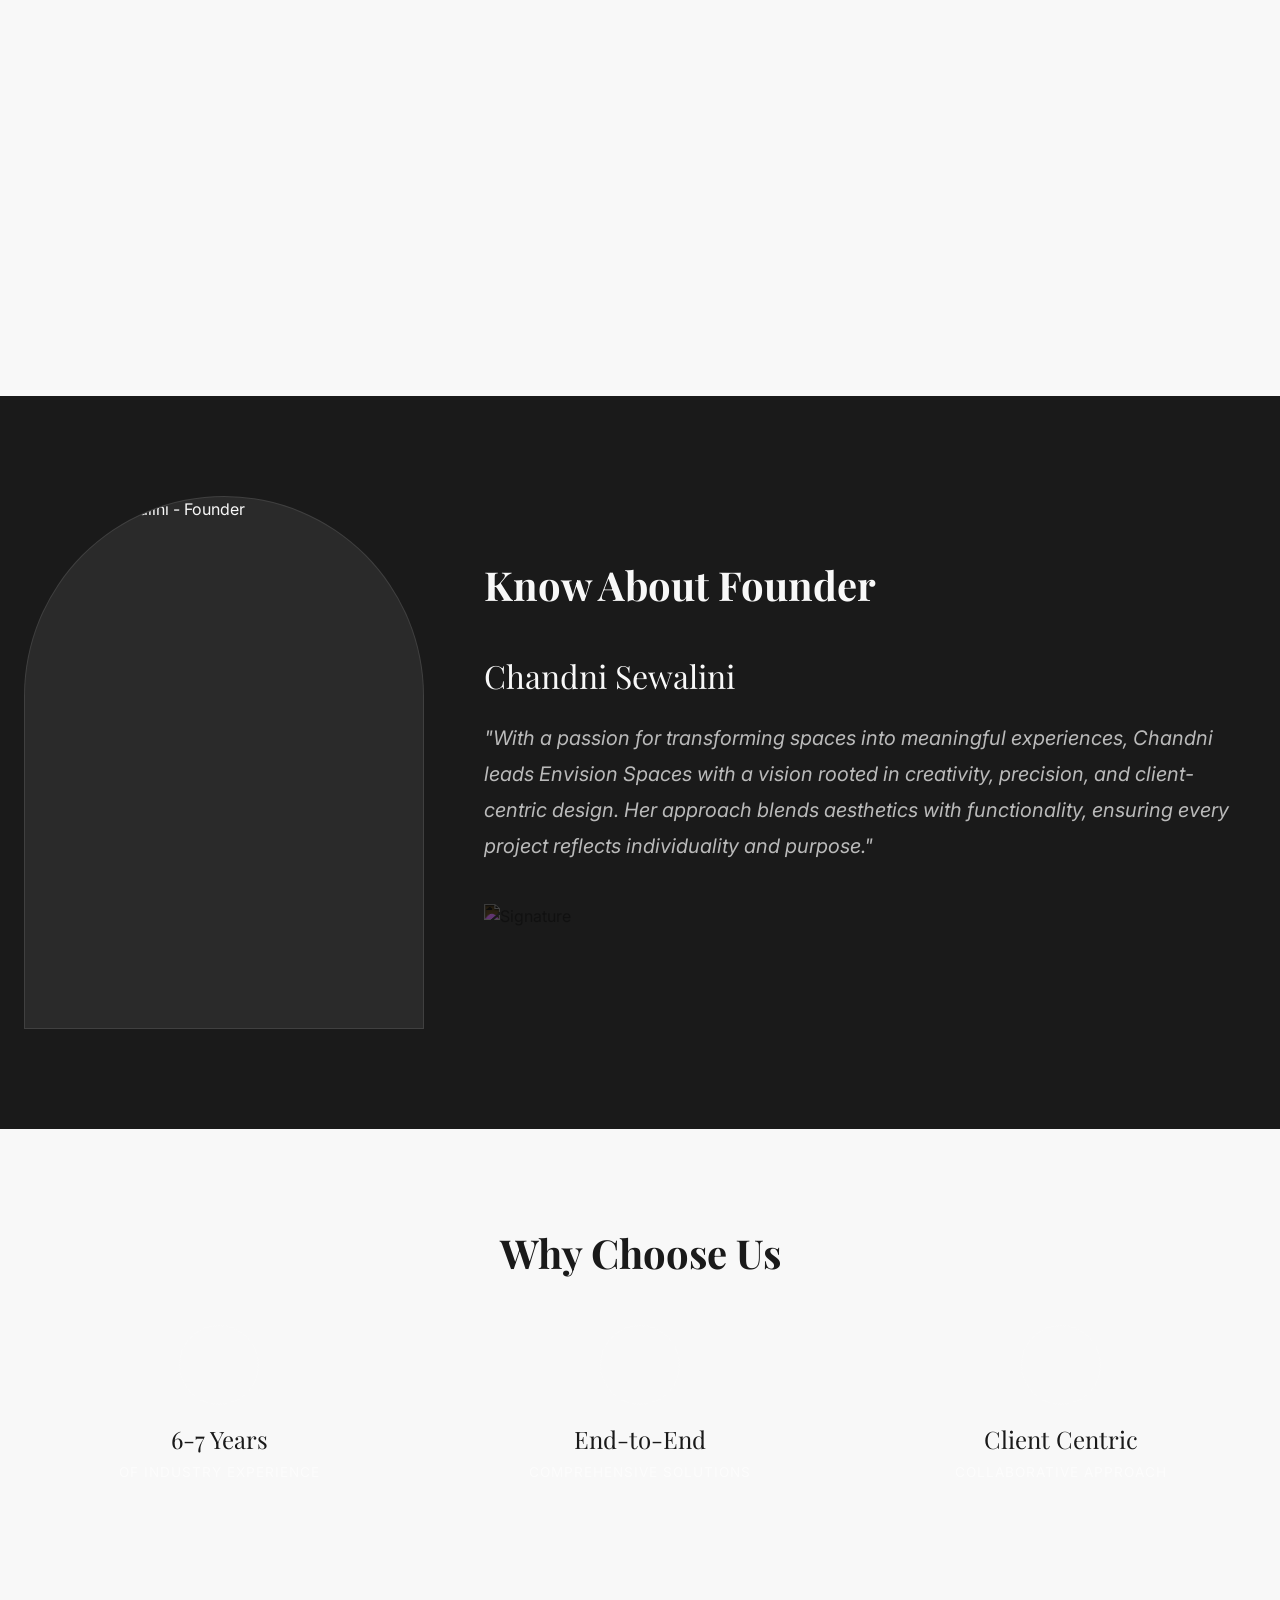
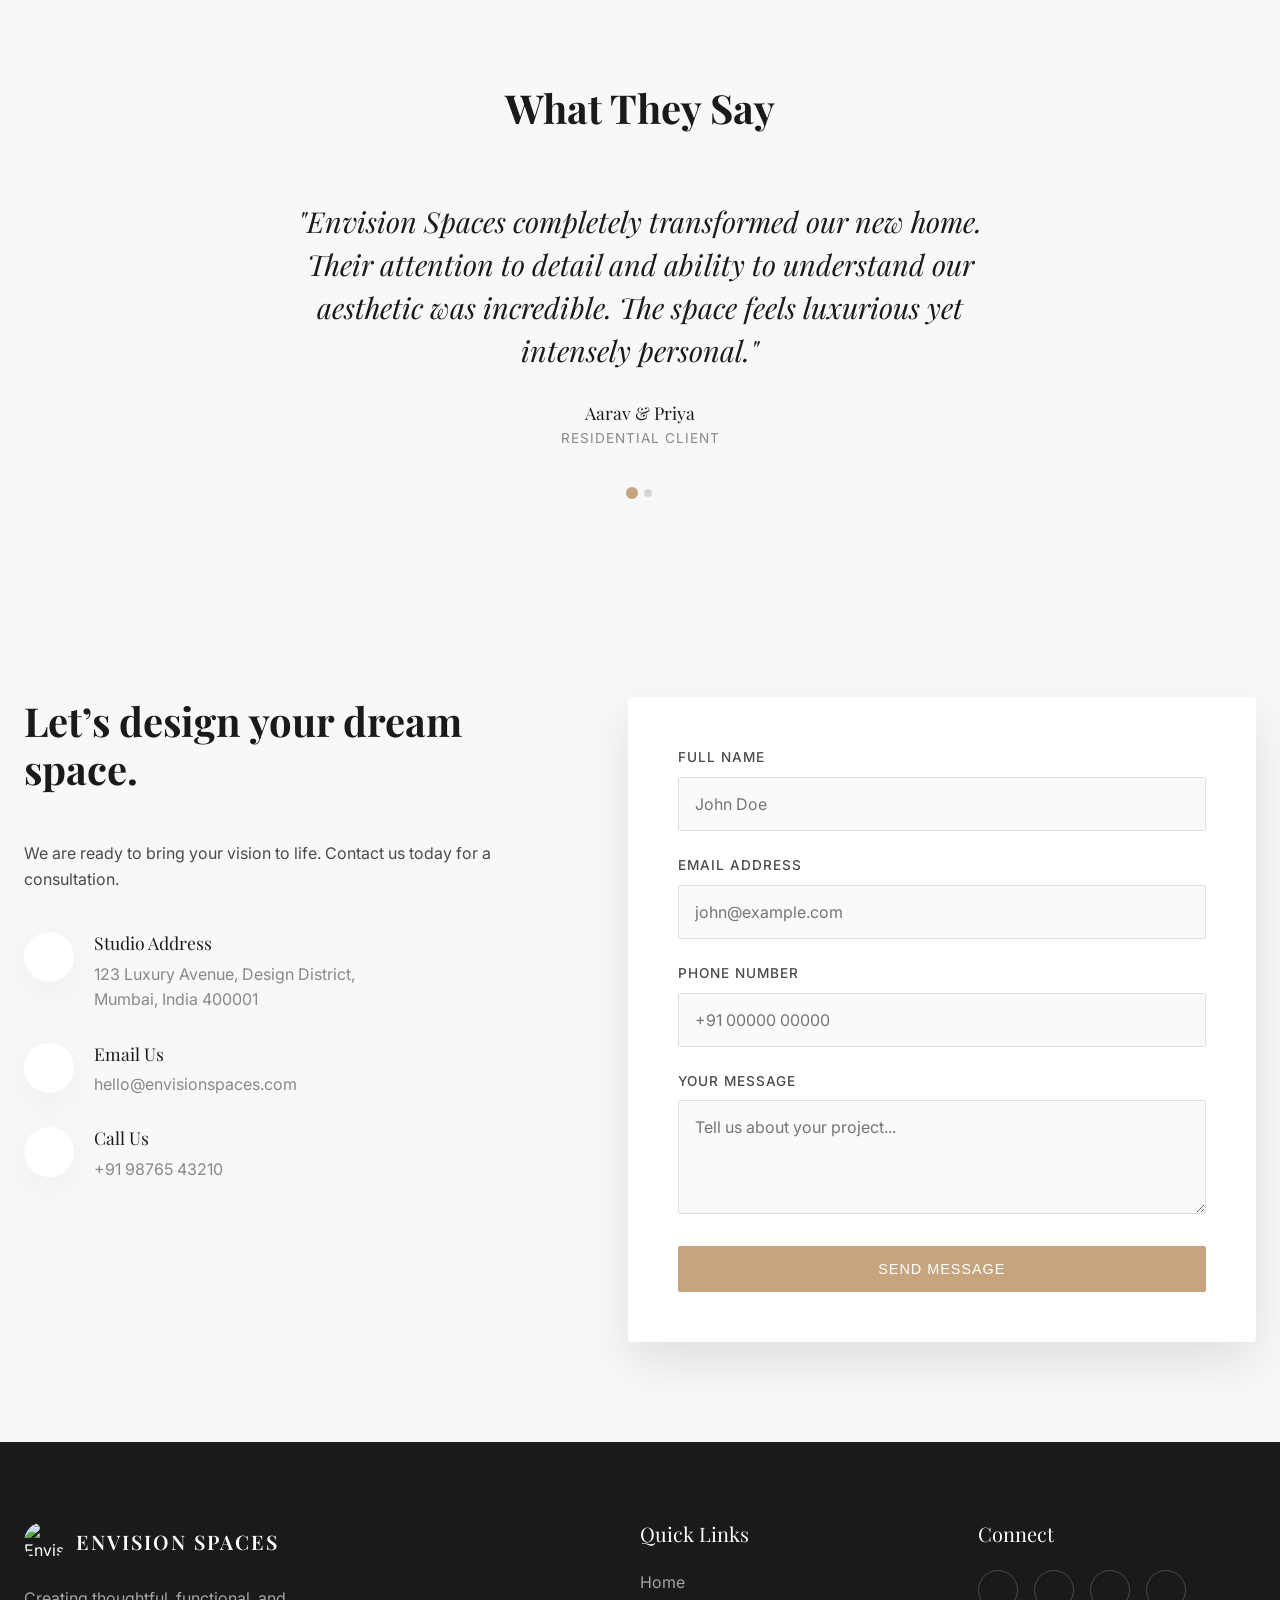
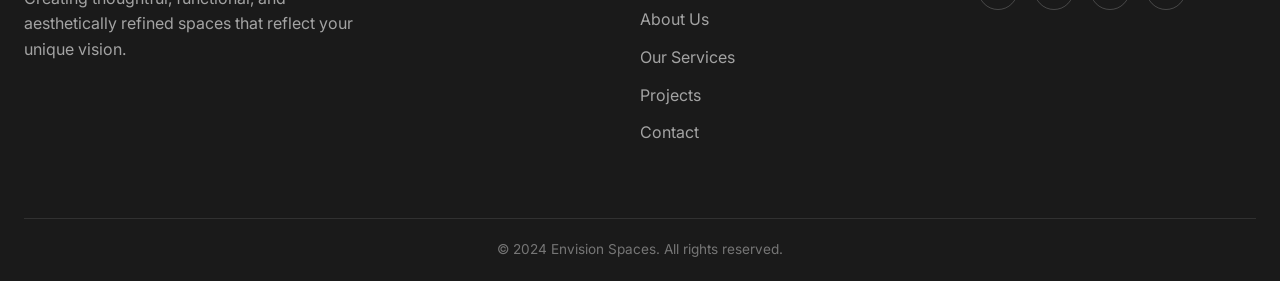
==== commit 5c1e02cf: "Refactor HTML structure and update section titles" ====
--- a/index.html
+++ b/index.html
@@ -14,7 +14,7 @@
     <link rel="preconnect" href="https://fonts.gstatic.com" crossorigin>
     <link href="https://fonts.googleapis.com/css2?family=Inter:wght@300;400;500;600&family=Playfair+Display:ital,wght@0,400;0,600;0,700;1,400&display=swap" rel="stylesheet">
     
-    <!-- Icons (Phosphor Icons for premium minimalist look) -->
+    <!-- Icons -->
     <script src="https://unpkg.com/@phosphor-icons/web"></script>
 
     <!-- Custom CSS -->
@@ -30,6 +30,10 @@
                 <span>ENVISION SPACES</span>
             </a>
             <nav class="nav-links">
+                <div class="mobile-menu-header">
+                    <span class="mobile-logo">ENVISION</span>
+                    <i class="ph ph-x close-menu"></i>
+                </div>
                 <a href="#home">Home</a>
                 <a href="#about">About</a>
                 <a href="#services">Services</a>
@@ -39,6 +43,7 @@
             <div class="hamburger">
                 <i class="ph ph-list"></i>
             </div>
+            <div class="nav-overlay"></div>
         </div>
     </header>
 
@@ -61,17 +66,18 @@
         </a>
     </section>
 
-    <!-- 2. ABOUT US SECTION -->
-    <section id="about" class="about section">
+    <!-- Gradient Transition -->
+    <div class="blend-dark-to-light"></div>
+
+    <!-- 2. ABOUT US SECTION (Who We Are) - WHITE -->
+    <section id="about" class="about section bg-offwhite">
         <div class="container about-container">
             <div class="about-text reveal-left">
-                <span class="section-subtitle">Who We Are</span>
-                <h2 class="section-title">About Envision Spaces</h2>
-                <p>At Envision, we are an interior design firm with over 6-7 years of experience in creating thoughtful, functional, and aesthetically refined spaces. We provide end-to-end interior design services for residential, commercial, and institutional projects.</p>
-                <p>Our services include space planning, concept development, design consultation, layout planning, material and finish selection, furniture and lighting design, and complete site execution.</p>
-                <p>We believe every space should reflect the client's vision and lifestyle, which is why we work closely with our clients throughout the entire process from initial ideas to final completion. Our approach focuses on quality, functionality, attention to detail, and transparency in every decision.</p>
-                <p>Even after project completion, we continue to support our clients whenever required.</p>
+                <div class="text-left">
+                    <h2 class="section-title"><b>Who We Are</b></h2>
+                </div>
                 <p class="highlight-text">At Envision, we see every blank space as a canvas and strive to transform it into a well-designed environment that is both beautiful and practical.</p>
+                <a href="#" class="btn btn-primary" style="margin-top: 20px;">Know more about us</a>
             </div>
             <div class="about-image reveal-right">
                 <div class="image-wrapper">
@@ -85,30 +91,14 @@
         </div>
     </section>
 
-    <!-- 3. FOUNDER SECTION -->
-    <section id="founder" class="founder section dark-bg">
-        <div class="container founder-container">
-            <div class="founder-image reveal-scale">
-                <div class="image-frame">
-                    <img src="https://i.ibb.co/jvvnSqh7/Chandni-sewalini.jpg" alt="Chandni Sewalini - Founder">
-                </div>
-            </div>
-            <div class="founder-text reveal-up">
-                <span class="section-subtitle">The Vision</span>
-                <h2 class="section-title">Meet the Founder</h2>
-                <h3 class="founder-name">Chandni Sewalini</h3>
-                <p class="founder-bio">"With a passion for transforming spaces into meaningful experiences, Chandni leads Envision Spaces with a vision rooted in creativity, precision, and client-centric design. Her approach blends aesthetics with functionality, ensuring every project reflects individuality and purpose."</p>
-                <img src="https://upload.wikimedia.org/wikipedia/commons/f/fa/Signature_of_John_Hancock.svg" class="signature-placeholder" alt="Signature">
-            </div>
-        </div>
-    </section>
-
-    <!-- 4. SERVICES SECTION -->
-    <section id="services" class="services section">
+    <!-- Gradient Transition -->
+    <div class="blend-light-to-dark"></div>
+
+    <!-- 3. SERVICES SECTION (What We Do) - BLACK -->
+    <section id="services" class="services section dark-bg">
         <div class="container">
             <div class="section-header text-center reveal-up">
-                <span class="section-subtitle">What We Do</span>
-                <h2 class="section-title">Our Services</h2>
+                <h2 class="section-title"><b>What We Do</b></h2>
             </div>
             <div class="services-grid">
                 <!-- Card 1 -->
@@ -129,42 +119,23 @@
                     <h3>Design Consultation</h3>
                     <p>Expert guidance and strategic advice to help you make informed aesthetic and functional choices.</p>
                 </div>
-                <!-- Card 4 -->
-                <div class="service-card reveal-up">
-                    <i class="ph ph-ruler"></i>
-                    <h3>Layout Planning</h3>
-                    <p>Detailed architectural drafts and furniture arrangements for flawless execution.</p>
-                </div>
-                <!-- Card 5 -->
-                <div class="service-card reveal-up delay-1">
-                    <i class="ph ph-swatches"></i>
-                    <h3>Material & Finish</h3>
-                    <p>Curating premium materials, textures, and finishes that elevate the spatial experience.</p>
-                </div>
-                <!-- Card 6 -->
-                <div class="service-card reveal-up delay-2">
-                    <i class="ph ph-armchair"></i>
-                    <h3>Furniture & Lighting</h3>
-                    <p>Bespoke furniture selection and lighting designs that set the perfect mood.</p>
-                </div>
-                <!-- Card 7 -->
-                <div class="service-card reveal-up">
-                    <i class="ph ph-buildings"></i>
-                    <h3>Turnkey Execution</h3>
-                    <p>End-to-end project management, from initial demolition to the final styling.</p>
-                </div>
-            </div>
-        </div>
-    </section>
-
-    <!-- 5. PORTFOLIO SECTION -->
-    <section id="portfolio" class="portfolio section bg-light">
+            </div>
+            <div class="text-center mt-50 reveal-up delay-3">
+                <a href="#" class="btn btn-primary">Know more about our services</a>
+            </div>
+        </div>
+    </section>
+
+    <!-- Gradient Transition -->
+    <div class="blend-dark-to-light"></div>
+
+    <!-- 4. PORTFOLIO SECTION (Featured Projects) - WHITE -->
+    <section id="portfolio" class="portfolio section bg-offwhite">
         <div class="container">
             <div class="section-header reveal-up">
                 <div class="header-split">
                     <div>
-                        <span class="section-subtitle">Featured Projects</span>
-                        <h2 class="section-title">Our Work</h2>
+                        <h2 class="section-title"><b>Featured Projects</b></h2>
                     </div>
                     <div class="portfolio-filters">
                         <button class="filter-btn active" data-filter="all">All</button>
@@ -224,14 +195,36 @@
         </div>
     </section>
 
-    <!-- 6. WHY CHOOSE US -->
-    <section class="why-us section dark-bg">
+    <!-- Gradient Transition -->
+    <div class="blend-light-to-dark"></div>
+
+    <!-- 5. FOUNDER SECTION - BLACK -->
+    <section id="founder" class="founder section dark-bg">
+        <div class="container founder-container">
+            <div class="founder-image reveal-scale">
+                <div class="image-frame">
+                    <img src="https://i.ibb.co/jvvnSqh7/Chandni-sewalini.jpg" alt="Chandni Sewalini - Founder">
+                </div>
+            </div>
+            <div class="founder-text reveal-up">
+                <h2 class="section-title"><b>Know About Founder</b></h2>
+                <h3 class="founder-name">Chandni Sewalini</h3>
+                <p class="founder-bio">"With a passion for transforming spaces into meaningful experiences, Chandni leads Envision Spaces with a vision rooted in creativity, precision, and client-centric design. Her approach blends aesthetics with functionality, ensuring every project reflects individuality and purpose."</p>
+                <img src="https://upload.wikimedia.org/wikipedia/commons/f/fa/Signature_of_John_Hancock.svg" class="signature-placeholder" alt="Signature">
+            </div>
+        </div>
+    </section>
+
+    <!-- Gradient Transition -->
+    <div class="blend-dark-to-light"></div>
+
+    <!-- 6. WHY CHOOSE US - WHITE -->
+    <section class="why-us section bg-offwhite">
         <div class="container">
             <div class="section-header text-center reveal-up">
-                <span class="section-subtitle">The Envision Advantage</span>
-                <h2 class="section-title">Why Choose Us</h2>
-            </div>
-            <div class="stats-grid">
+                <h2 class="section-title"><b>Why Choose Us</b></h2>
+            </div>
+            <div class="stats-grid" style="grid-template-columns: repeat(3, 1fr);">
                 <div class="stat-item reveal-up">
                     <div class="icon-wrap"><i class="ph ph-calendar-check"></i></div>
                     <h3>6-7 Years</h3>
@@ -247,30 +240,14 @@
                     <h3>Client Centric</h3>
                     <p>Collaborative Approach</p>
                 </div>
-                <div class="stat-item reveal-up">
-                    <div class="icon-wrap"><i class="ph ph-target"></i></div>
-                    <h3>Detail Oriented</h3>
-                    <p>Meticulous Execution</p>
-                </div>
-                <div class="stat-item reveal-up delay-1">
-                    <div class="icon-wrap"><i class="ph ph-handshake"></i></div>
-                    <h3>Post-Project</h3>
-                    <p>Dependable Support</p>
-                </div>
-                <div class="stat-item reveal-up delay-2">
-                    <div class="icon-wrap"><i class="ph ph-clock"></i></div>
-                    <h3>Timely Delivery</h3>
-                    <p>On-Schedule Completion</p>
-                </div>
-            </div>
-        </div>
-    </section>
-
-    <!-- 7. TESTIMONIALS -->
-    <section class="testimonials section bg-light">
+            </div>
+        </div>
+    </section>
+
+    <!-- 7. TESTIMONIALS - WHITE -->
+    <section class="testimonials section bg-offwhite">
         <div class="container container-narrow text-center">
-            <span class="section-subtitle reveal-up">Client Stories</span>
-            <h2 class="section-title reveal-up">What They Say</h2>
+            <h2 class="section-title reveal-up"><b>What They Say</b></h2>
             
             <div class="testimonial-slider reveal-up">
                 <div class="testimonial-slide active">
@@ -298,13 +275,14 @@
         </div>
     </section>
 
-    <!-- 8. CONTACT SECTION -->
-    <section id="contact" class="contact section">
+    <!-- 8. CONTACT SECTION - WHITE -->
+    <section id="contact" class="contact section bg-offwhite">
         <div class="container">
             <div class="contact-grid">
                 <div class="contact-info reveal-left">
-                    <span class="section-subtitle">Get in Touch</span>
-                    <h2 class="section-title">Let’s design your dream space.</h2>
+                    <div class="text-left">
+                        <h2 class="section-title"><b>Let’s design your dream space.</b></h2>
+                    </div>
                     <p>We are ready to bring your vision to life. Contact us today for a consultation.</p>
                     
                     <div class="contact-details">
@@ -357,6 +335,9 @@
         </div>
     </section>
 
+    <!-- Gradient Transition Context to Footer -->
+    <div class="blend-light-to-dark"></div>
+
     <!-- 9. FOOTER -->
     <footer class="footer">
         <div class="container">
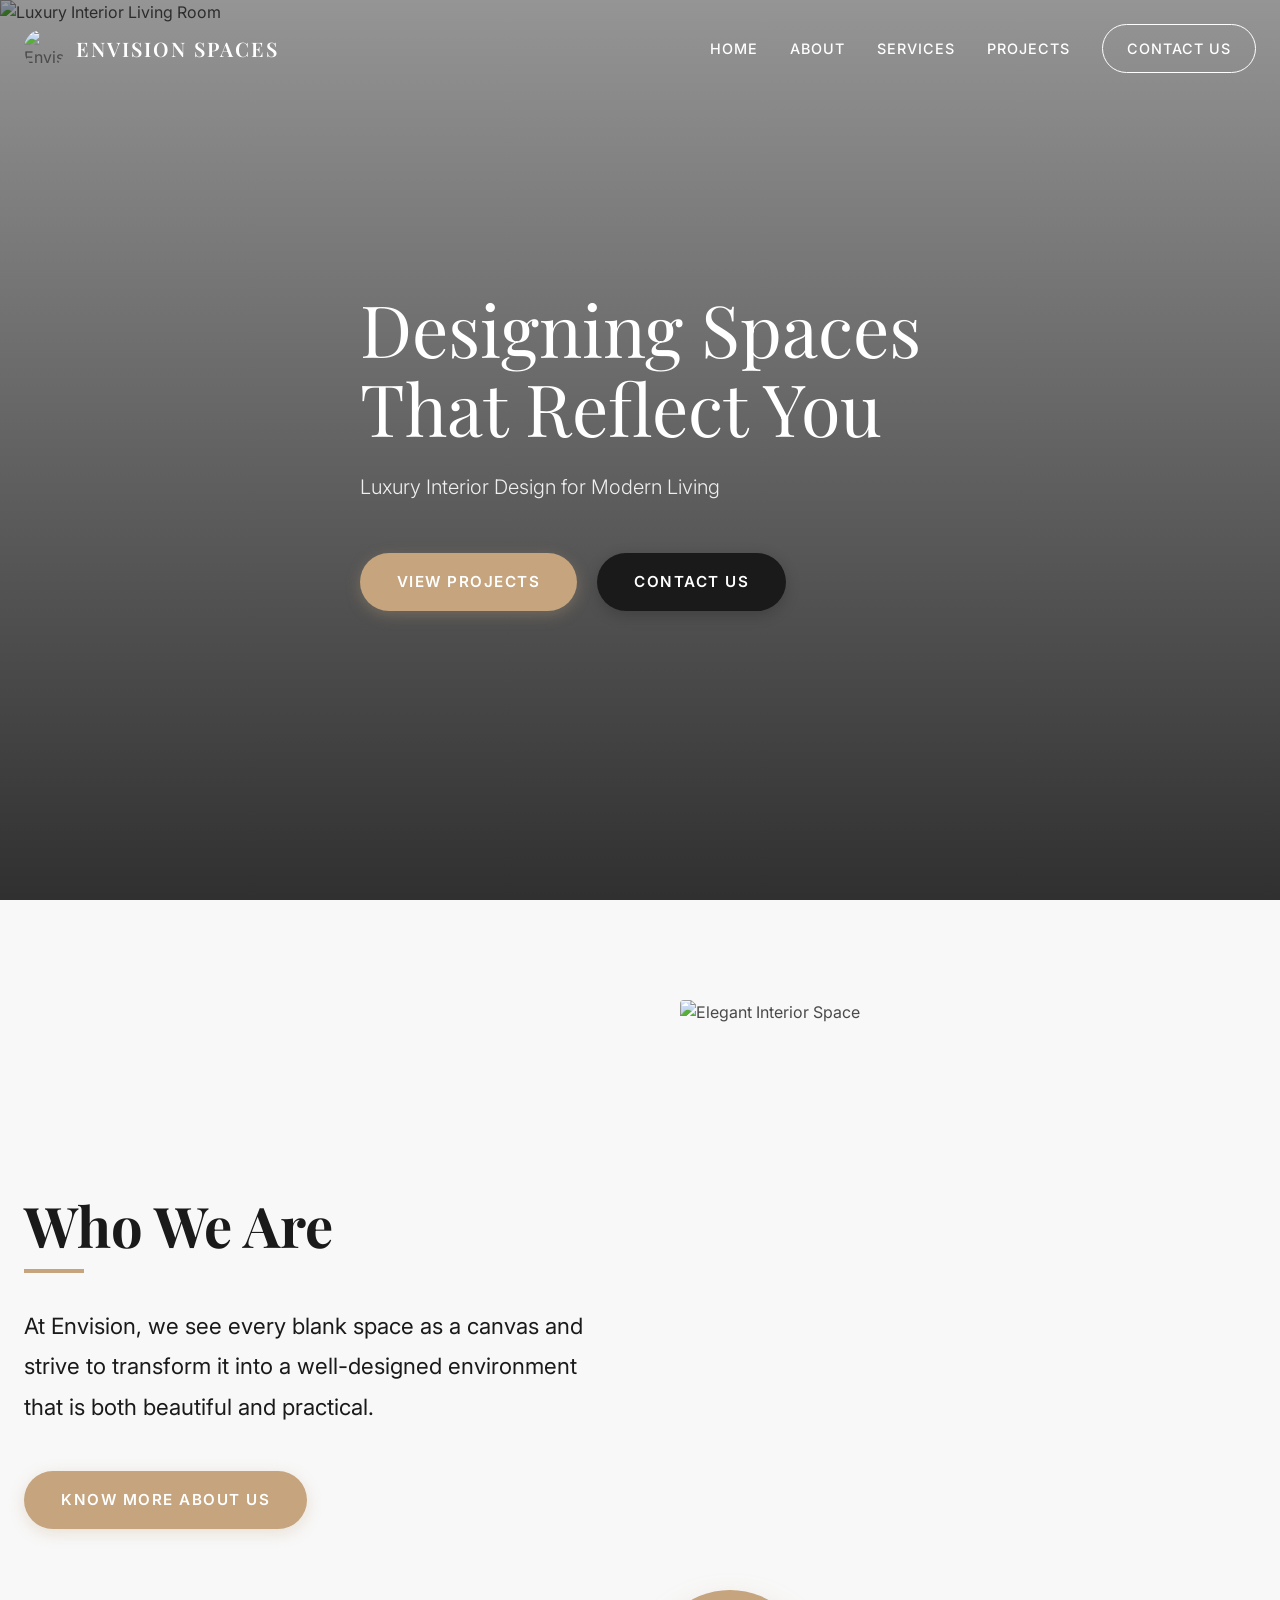
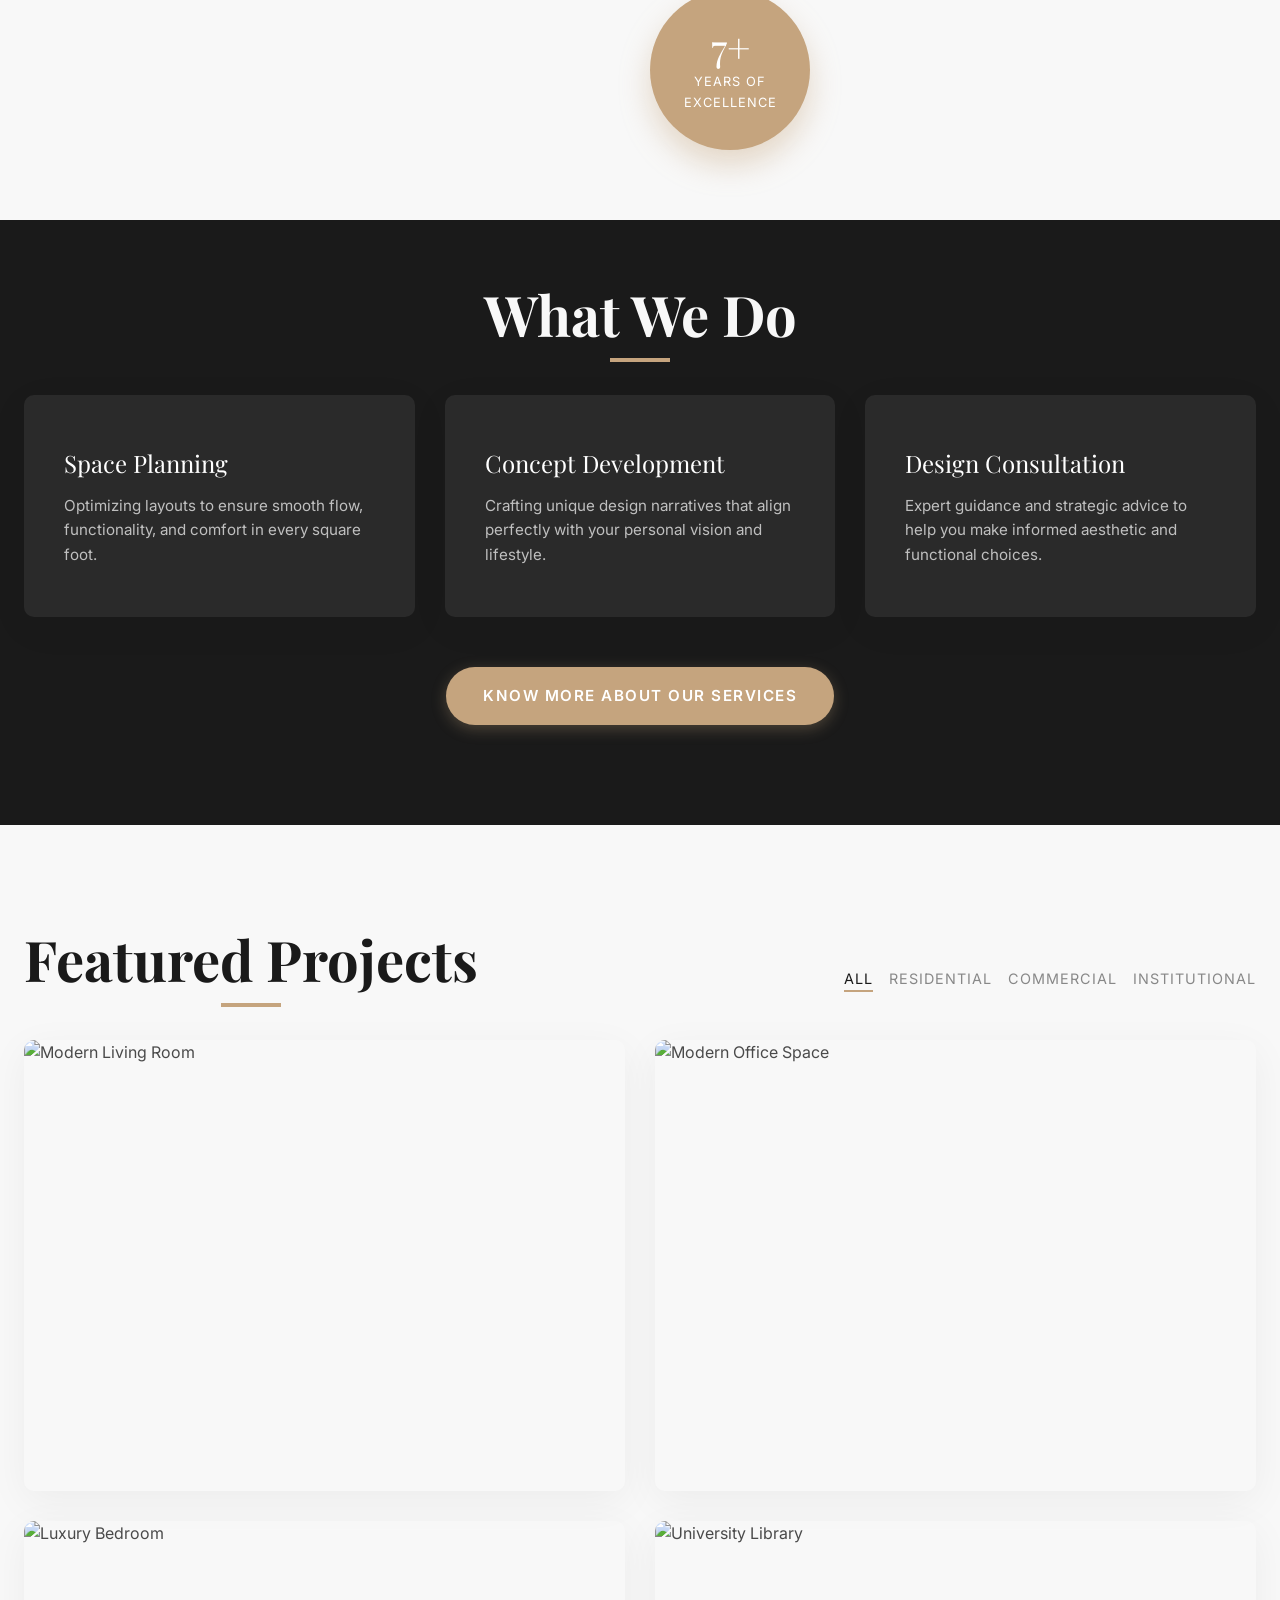
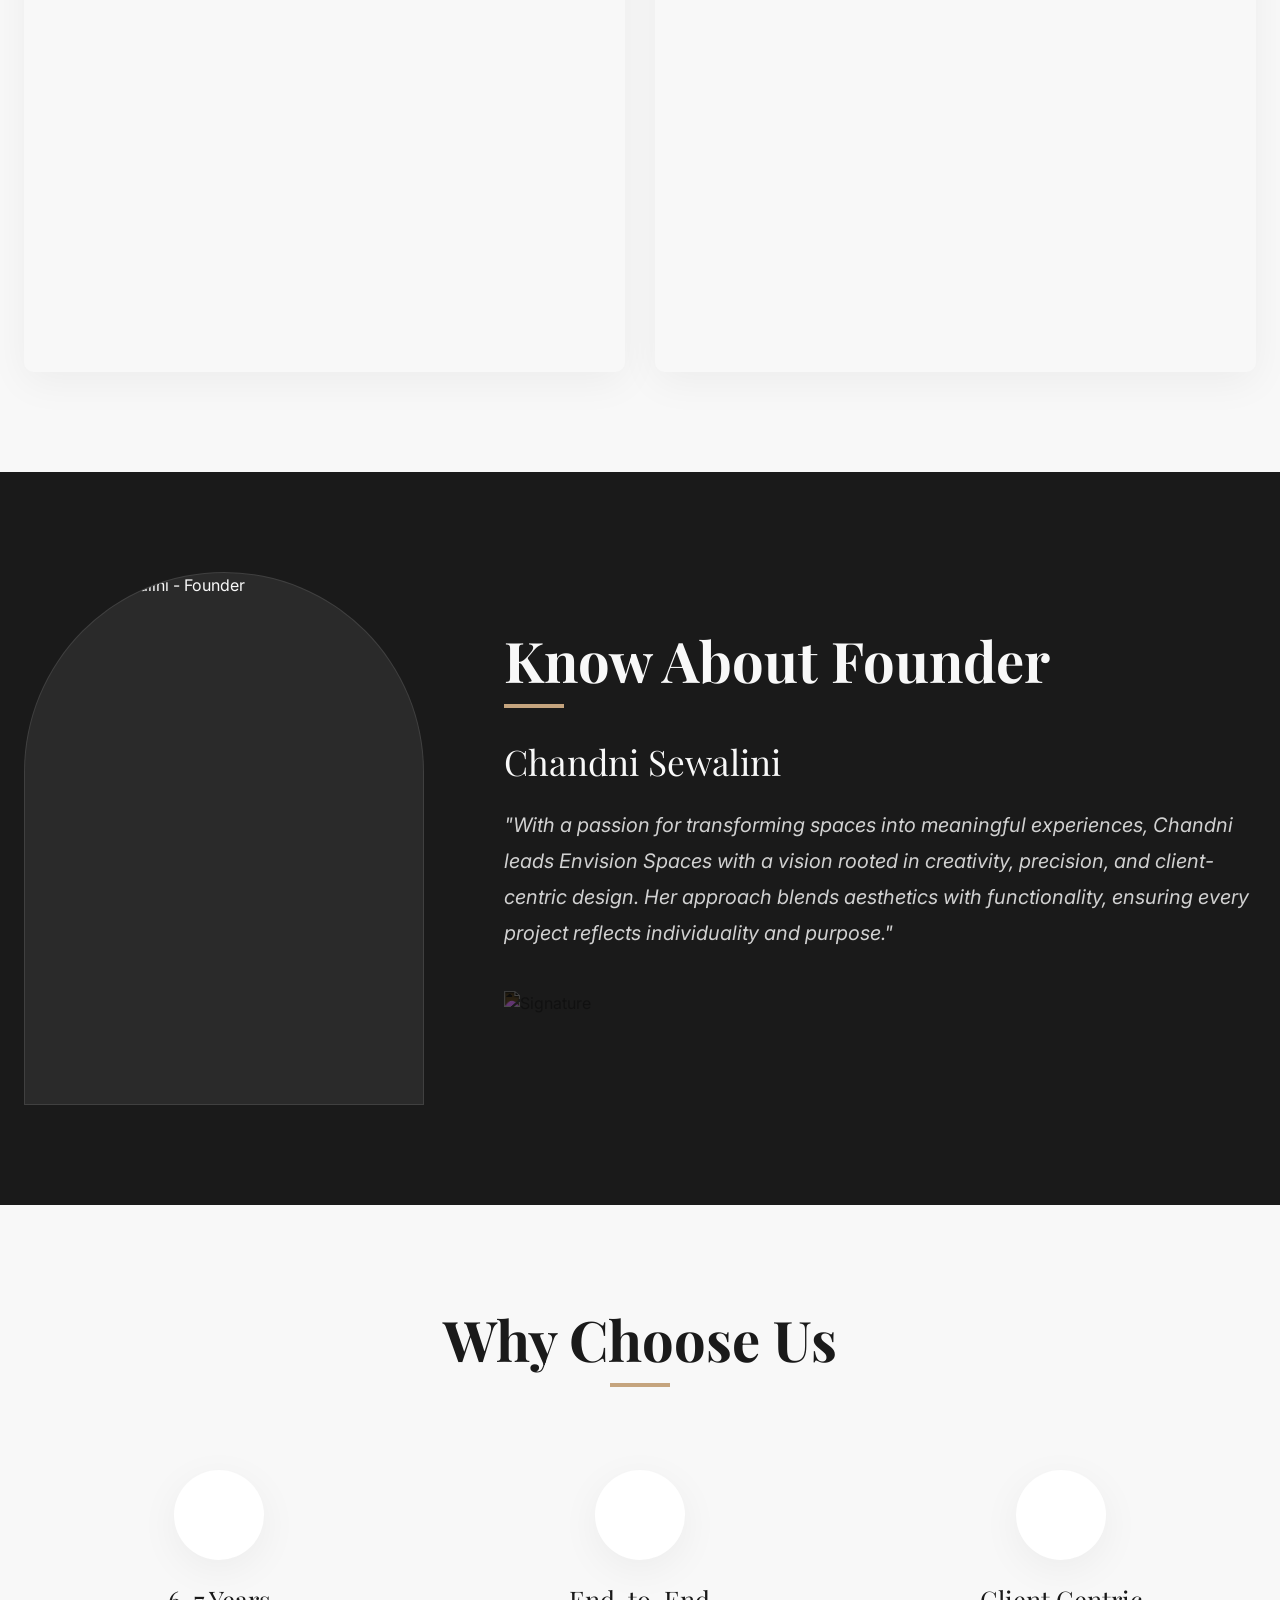
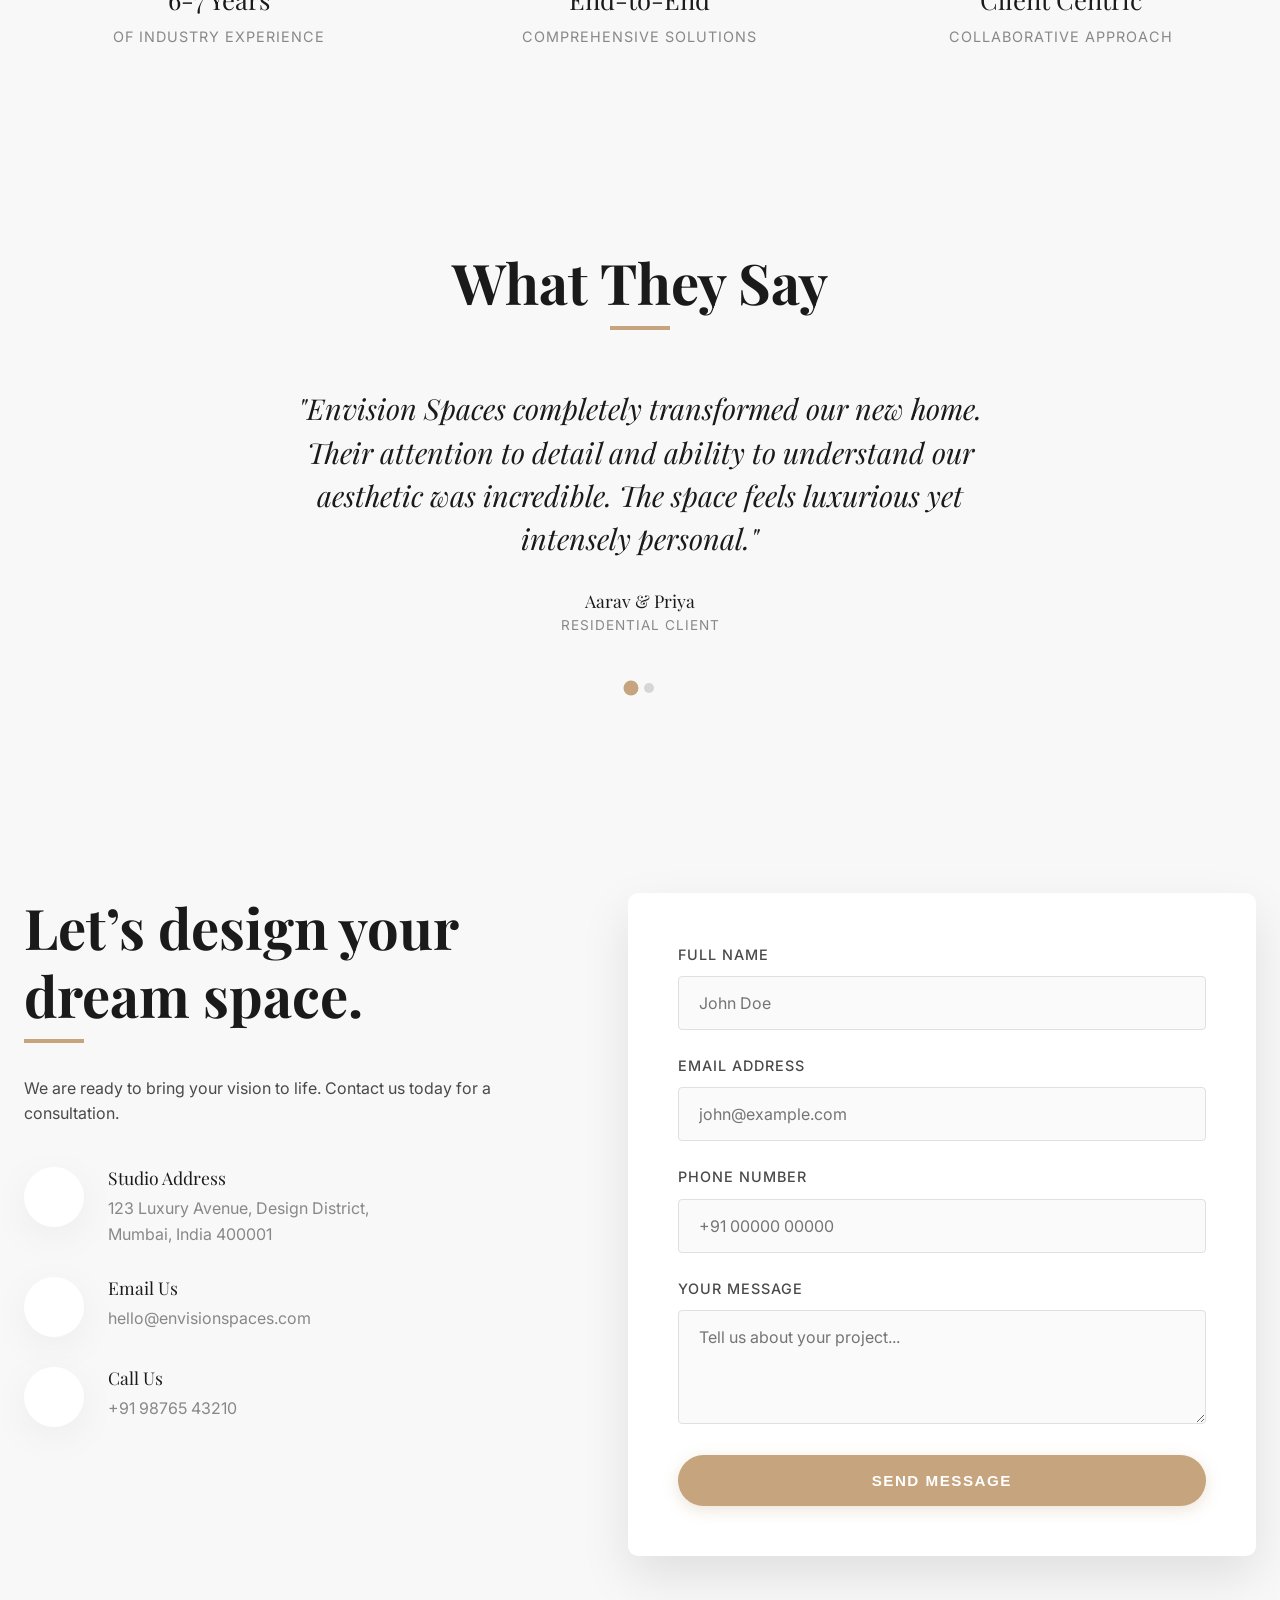
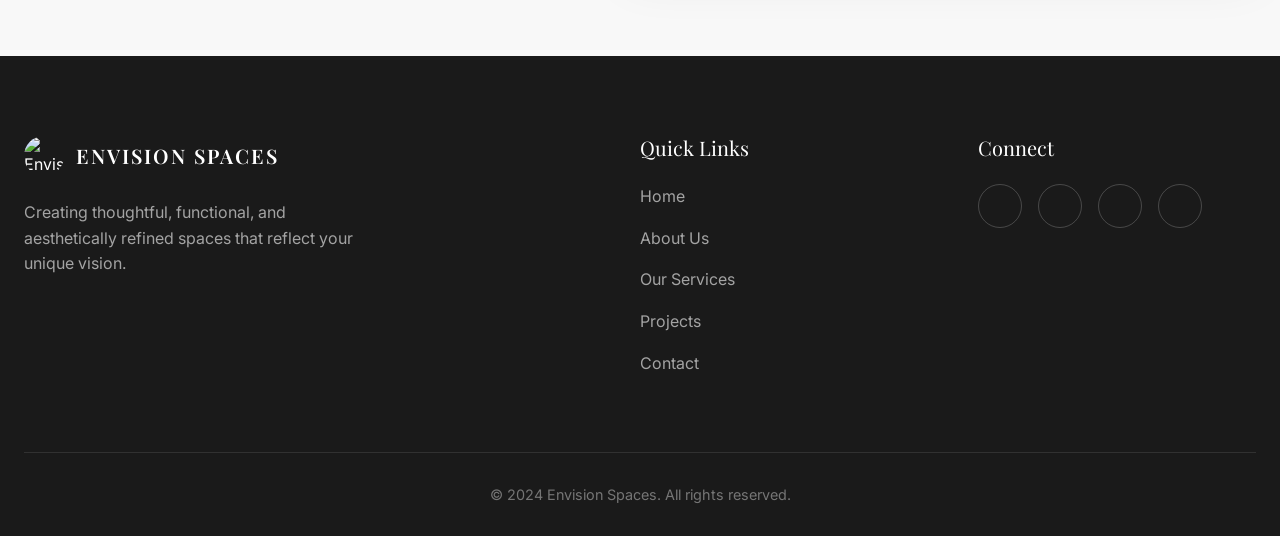
==== commit b1049928: "Update section links and remove gradient transitions Updated links in the About Us and Services sect" ====
--- a/index.html
+++ b/index.html
@@ -66,8 +66,7 @@
         </a>
     </section>
 
-    <!-- Gradient Transition -->
-    <div class="blend-dark-to-light"></div>
+
 
     <!-- 2. ABOUT US SECTION (Who We Are) - WHITE -->
     <section id="about" class="about section bg-offwhite">
@@ -77,7 +76,7 @@
                     <h2 class="section-title"><b>Who We Are</b></h2>
                 </div>
                 <p class="highlight-text">At Envision, we see every blank space as a canvas and strive to transform it into a well-designed environment that is both beautiful and practical.</p>
-                <a href="#" class="btn btn-primary" style="margin-top: 20px;">Know more about us</a>
+                <a href="about-details.html" class="btn btn-primary" style="margin-top: 20px;">Know more about us</a>
             </div>
             <div class="about-image reveal-right">
                 <div class="image-wrapper">
@@ -91,8 +90,7 @@
         </div>
     </section>
 
-    <!-- Gradient Transition -->
-    <div class="blend-light-to-dark"></div>
+
 
     <!-- 3. SERVICES SECTION (What We Do) - BLACK -->
     <section id="services" class="services section dark-bg">
@@ -121,13 +119,12 @@
                 </div>
             </div>
             <div class="text-center mt-50 reveal-up delay-3">
-                <a href="#" class="btn btn-primary">Know more about our services</a>
-            </div>
-        </div>
-    </section>
-
-    <!-- Gradient Transition -->
-    <div class="blend-dark-to-light"></div>
+                <a href="services-details.html" class="btn btn-primary">Know more about our services</a>
+            </div>
+        </div>
+    </section>
+
+
 
     <!-- 4. PORTFOLIO SECTION (Featured Projects) - WHITE -->
     <section id="portfolio" class="portfolio section bg-offwhite">
@@ -195,8 +192,7 @@
         </div>
     </section>
 
-    <!-- Gradient Transition -->
-    <div class="blend-light-to-dark"></div>
+
 
     <!-- 5. FOUNDER SECTION - BLACK -->
     <section id="founder" class="founder section dark-bg">
@@ -215,8 +211,7 @@
         </div>
     </section>
 
-    <!-- Gradient Transition -->
-    <div class="blend-dark-to-light"></div>
+
 
     <!-- 6. WHY CHOOSE US - WHITE -->
     <section class="why-us section bg-offwhite">
@@ -335,8 +330,7 @@
         </div>
     </section>
 
-    <!-- Gradient Transition Context to Footer -->
-    <div class="blend-light-to-dark"></div>
+
 
     <!-- 9. FOOTER -->
     <footer class="footer">
--- a/style.css
+++ b/style.css
@@ -1,7 +1,7 @@
 /* =========================================
    VARIABLES & DESIGN TOKENS
    ========================================= */
-   :root {
+:root {
     /* Colors */
     --clr-base: #F8F8F8; /* Soft White */
     --clr-base-alt: #FFFFFF;
@@ -37,6 +37,7 @@
 
 html {
     scroll-behavior: smooth;
+    background-color: var(--clr-dark);
 }
 
 body {
@@ -54,6 +55,10 @@
     font-weight: 400;
 }
 
+h2 b {
+    font-weight: 700;
+}
+
 a {
     text-decoration: none;
     color: inherit;
@@ -83,8 +88,9 @@
     padding: var(--section-pad) 0;
 }
 
-.bg-light {
-    background-color: var(--clr-base-alt);
+/* Backgrounds */
+.bg-offwhite {
+    background-color: var(--clr-base);
 }
 
 .dark-bg {
@@ -94,6 +100,19 @@
 
 .dark-bg h1, .dark-bg h2, .dark-bg h3, .dark-bg h4 {
     color: var(--clr-base);
+}
+
+/* Gradients for smooth section transitions */
+.blend-dark-to-light {
+    height: 120px;
+    background: linear-gradient(to bottom, var(--clr-dark) 0%, var(--clr-base) 100%);
+    margin: -1px 0; /* prevent 1px gap */
+}
+
+.blend-light-to-dark {
+    height: 120px;
+    background: linear-gradient(to bottom, var(--clr-base) 0%, var(--clr-dark) 100%);
+    margin: -1px 0;
 }
 
 /* Typography Utilities */
@@ -109,12 +128,39 @@
 }
 
 .section-title {
-    font-size: 2.5rem;
+    font-size: 3.5rem;
     margin-bottom: 3rem;
+    position: relative;
+    display: inline-block;
+}
+
+.section-title::after {
+    content: '';
+    position: absolute;
+    bottom: -15px;
+    left: 0;
+    width: 60px;
+    height: 4px;
+    background: var(--clr-accent);
+}
+
+.text-center .section-title::after,
+.header-split .section-title::after {
+    left: 50%;
+    transform: translateX(-50%);
+}
+
+.text-left .section-title::after {
+    left: 0;
+    transform: none;
 }
 
 .text-center {
     text-align: center;
+}
+
+.mt-50 {
+    margin-top: 50px;
 }
 
 /* Buttons */
@@ -122,13 +168,13 @@
     display: inline-flex;
     align-items: center;
     justify-content: center;
-    padding: 14px 28px;
-    font-size: 0.9rem;
-    font-weight: 500;
-    letter-spacing: 1px;
+    padding: 16px 36px;
+    font-size: 0.95rem;
+    font-weight: 600;
+    letter-spacing: 1.5px;
     text-transform: uppercase;
     cursor: pointer;
-    border-radius: 2px;
+    border-radius: 50px; /* Rounded corners for premium feel */
     transition: var(--transition);
     border: 1px solid transparent;
 }
@@ -136,21 +182,25 @@
 .btn-primary {
     background-color: var(--clr-accent);
     color: #fff;
+    box-shadow: 0 4px 15px rgba(197, 164, 126, 0.3);
 }
 
 .btn-primary:hover {
     background-color: var(--clr-accent-hover);
     transform: translateY(-2px);
+    box-shadow: 0 8px 25px rgba(197, 164, 126, 0.4);
 }
 
 .btn-secondary {
     background-color: var(--clr-dark);
     color: #fff;
+    box-shadow: 0 4px 15px rgba(0, 0, 0, 0.2);
 }
 
 .btn-secondary:hover {
     background-color: var(--clr-dark-light);
     transform: translateY(-2px);
+    box-shadow: 0 8px 25px rgba(0, 0, 0, 0.3);
 }
 
 .btn-outline {
@@ -176,7 +226,7 @@
 .w-100 { width: 100%; }
 
 /* =========================================
-   1. NAVBAR
+   1. NAVBAR & PREMIUM MOBILE MENU
    ========================================= */
 .navbar {
     position: fixed;
@@ -190,7 +240,7 @@
 }
 
 .navbar.scrolled {
-    background: rgba(255, 255, 255, 0.95);
+    background: rgba(248, 248, 248, 0.95); /* Off-white when scrolled */
     backdrop-filter: blur(10px);
     padding: 16px 0;
     box-shadow: 0 4px 20px rgba(0,0,0,0.05);
@@ -227,6 +277,26 @@
     color: var(--clr-dark);
 }
 
+/* Nav Overlay for mobile */
+.nav-overlay {
+    display: none;
+    position: fixed;
+    top: 0; left: 0; width: 100%; height: 100vh;
+    background: rgba(0,0,0,0.5);
+    backdrop-filter: blur(4px);
+    z-index: 998;
+    opacity: 0;
+    transition: var(--transition);
+}
+.nav-overlay.active {
+    display: block;
+    opacity: 1;
+}
+
+.mobile-menu-header {
+    display: none;
+}
+
 .nav-links {
     display: flex;
     align-items: center;
@@ -265,7 +335,7 @@
 .nav-links .btn-outline {
     color: #fff;
     border-color: #fff;
-    padding: 10px 20px;
+    padding: 12px 24px;
 }
 .nav-links .btn-outline:hover {
     background-color: #fff;
@@ -274,7 +344,7 @@
 
 .hamburger {
     display: none;
-    font-size: 1.5rem;
+    font-size: 1.7rem;
     color: #fff;
     cursor: pointer;
 }
@@ -291,6 +361,7 @@
     align-items: center;
     position: relative;
     overflow: hidden;
+    z-index: 1;
 }
 
 .hero-bg {
@@ -313,12 +384,14 @@
 .hero-overlay {
     position: absolute;
     top: 0; left: 0; width: 100%; height: 100%;
-    background: linear-gradient(rgba(0,0,0,0.3), rgba(26,26,26,0.8));
+    background: linear-gradient(rgba(0,0,0,0.4), rgba(26,26,26,0.9));
 }
 
 .hero-content {
     color: #fff;
     max-width: 800px;
+    position: relative;
+    z-index: 10;
 }
 
 .hero h1 {
@@ -330,14 +403,14 @@
 
 .hero p {
     font-size: 1.25rem;
-    color: rgba(255,255,255,0.8);
-    margin-bottom: 40px;
+    color: rgba(255,255,255,0.9);
+    margin-bottom: 50px;
     font-weight: 300;
 }
 
 .hero-btns {
     display: flex;
-    gap: 16px;
+    gap: 20px;
 }
 
 .scroll-indicator {
@@ -372,12 +445,10 @@
 }
 
 .about-text .highlight-text {
-    font-size: 1.1rem;
+    font-size: 1.4rem;
     color: var(--clr-dark);
-    font-weight: 500;
-    border-left: 3px solid var(--clr-accent);
-    padding-left: 20px;
-    margin-top: 2rem;
+    font-weight: 400;
+    line-height: 1.8;
 }
 
 .about-image {
@@ -433,60 +504,12 @@
 }
 
 /* =========================================
-   4. FOUNDER SECTION
-   ========================================= */
-.founder-container {
-    display: grid;
-    grid-template-columns: 400px 1fr;
-    gap: 60px;
-    align-items: center;
-}
-
-.founder-image .image-frame {
-    border-radius: 200px 200px 0 0;
-    overflow: hidden;
-    border: 1px solid rgba(255,255,255,0.1);
-    background: var(--clr-dark-light);
-    aspect-ratio: 3/4;
-}
-
-.founder-image img {
-    width: 100%;
-    height: 100%;
-    object-fit: cover;
-    filter: grayscale(20%);
-    transition: var(--transition);
-}
-
-.founder-image:hover img {
-    filter: grayscale(0%);
-    transform: scale(1.05);
-}
-
-.founder-name {
-    font-size: 2rem;
-    color: var(--clr-accent);
-    margin-bottom: 24px;
-}
-
-.founder-bio {
-    font-size: 1.25rem;
-    font-style: italic;
-    color: rgba(255,255,255,0.7);
-    line-height: 1.8;
-    margin-bottom: 40px;
-    position: relative;
-}
-
-.signature-placeholder {
-    height: 60px;
-    opacity: 0.5;
-    filter: invert(1);
-}
-
-/* =========================================
-   5. SERVICES SECTION
-   ========================================= */
+   4. SERVICES SECTION
+   ========================================= */
+.services.section {
+    padding-top: 60px;
+}
+
 .services-grid {
     display: grid;
     grid-template-columns: repeat(auto-fit, minmax(300px, 1fr));
@@ -494,12 +517,25 @@
 }
 
 .service-card {
-    background: var(--clr-base-alt);
-    padding: 40px;
-    border-radius: 4px;
+    background: #FFFFFF;
+    padding: 50px 40px;
+    border-radius: 10px;
     box-shadow: var(--shadow-soft);
     transition: var(--transition);
-    border-top: 3px solid transparent;
+    border-top: 4px solid transparent;
+}
+
+.dark-bg .service-card {
+    background: var(--clr-dark-light);
+    color: var(--clr-base);
+}
+
+.dark-bg .service-card h3 {
+    color: #fff;
+}
+
+.dark-bg .service-card p {
+    color: rgba(255,255,255,0.7);
 }
 
 .service-card:hover {
@@ -509,7 +545,7 @@
 }
 
 .service-card i {
-    font-size: 2.5rem;
+    font-size: 3rem;
     color: var(--clr-accent);
     margin-bottom: 24px;
 }
@@ -525,7 +561,7 @@
 }
 
 /* =========================================
-   6. PORTFOLIO SECTION
+   5. PORTFOLIO SECTION
    ========================================= */
 .header-split {
     display: flex;
@@ -577,14 +613,15 @@
 .portfolio-grid {
     display: grid;
     grid-template-columns: repeat(2, 1fr);
-    gap: 24px;
+    gap: 30px;
 }
 
 .portfolio-item {
     position: relative;
-    border-radius: 4px;
+    border-radius: 10px;
     overflow: hidden;
     aspect-ratio: 4/3;
+    box-shadow: var(--shadow-soft);
 }
 
 .portfolio-item img {
@@ -659,44 +696,97 @@
 }
 
 /* =========================================
+   6. FOUNDER SECTION
+   ========================================= */
+.founder-container {
+    display: grid;
+    grid-template-columns: 400px 1fr;
+    gap: 80px;
+    align-items: center;
+}
+
+.founder-image .image-frame {
+    border-radius: 200px 200px 0 0;
+    overflow: hidden;
+    border: 1px solid rgba(255,255,255,0.1);
+    background: var(--clr-dark-light);
+    aspect-ratio: 3/4;
+}
+
+.founder-image img {
+    width: 100%;
+    height: 100%;
+    object-fit: cover;
+    filter: grayscale(20%);
+    transition: var(--transition);
+}
+
+.founder-image:hover img {
+    filter: grayscale(0%);
+    transform: scale(1.05);
+}
+
+.founder-name {
+    font-size: 2.2rem;
+    color: var(--clr-accent);
+    margin-bottom: 24px;
+}
+
+.founder-bio {
+    font-size: 1.25rem;
+    font-style: italic;
+    color: rgba(255,255,255,0.8);
+    line-height: 1.8;
+    margin-bottom: 40px;
+    position: relative;
+}
+
+.signature-placeholder {
+    height: 60px;
+    opacity: 0.5;
+    filter: invert(1);
+}
+
+/* =========================================
    7. WHY US SECTION
    ========================================= */
 .stats-grid {
     display: grid;
-    grid-template-columns: repeat(3, 1fr);
     gap: 30px;
     text-align: center;
-    margin-top: 40px;
+    margin-top: 50px;
 }
 
 .stat-item .icon-wrap {
-    width: 80px; height: 80px;
-    margin: 0 auto 20px;
-    border: 1px solid rgba(255,255,255,0.1);
+    width: 90px; height: 90px;
+    margin: 0 auto 24px;
+    background: #FFFFFF;
     border-radius: 50%;
     display: flex;
     align-items: center;
     justify-content: center;
-    font-size: 2rem;
-    color: var(--clr-accent);
-    transition: var(--transition);
+    font-size: 2.5rem;
+    color: var(--clr-dark);
+    transition: var(--transition);
+    box-shadow: var(--shadow-soft);
 }
 
 .stat-item:hover .icon-wrap {
     background: var(--clr-accent);
     color: #fff;
     transform: translateY(-10px);
+    box-shadow: var(--shadow-hover);
 }
 
 .stat-item h3 {
-    font-size: 1.5rem;
-    margin-bottom: 8px;
+    font-size: 1.6rem;
+    margin-bottom: 10px;
 }
 
 .stat-item p {
-    font-size: 0.85rem;
+    font-size: 0.9rem;
     text-transform: uppercase;
-    color: rgba(255,255,255,0.6);
+    color: var(--clr-text-light);
     letter-spacing: 1px;
 }
 
@@ -706,7 +796,7 @@
 .testimonial-slider {
     position: relative;
     overflow: hidden;
-    min-height: 250px;
+    min-height: 280px;
 }
 
 .testimonial-slide {
@@ -726,10 +816,10 @@
 }
 
 .quote-icon {
-    font-size: 3rem;
+    font-size: 3.5rem;
     color: var(--clr-accent);
     opacity: 0.3;
-    margin-bottom: 20px;
+    margin-bottom: 24px;
 }
 
 .quote-text {
@@ -780,7 +870,7 @@
 }
 
 .dot {
-    width: 8px; height: 8px;
+    width: 10px; height: 10px;
     border-radius: 50%;
     background: var(--clr-text-light);
     opacity: 0.3;
@@ -809,18 +899,18 @@
 
 .detail-item {
     display: flex;
-    gap: 20px;
+    gap: 24px;
     margin-bottom: 30px;
 }
 
 .detail-item .icon {
-    width: 50px; height: 50px;
-    background: var(--clr-base-alt);
+    width: 60px; height: 60px;
+    background: #FFFFFF;
     border-radius: 50%;
     display: flex;
     align-items: center;
     justify-content: center;
-    font-size: 1.5rem;
+    font-size: 1.8rem;
     color: var(--clr-accent);
     box-shadow: var(--shadow-soft);
 }
@@ -839,9 +929,9 @@
 }
 
 .contact-form-wrap {
-    background: var(--clr-base-alt);
+    background: #FFFFFF;
     padding: 50px;
-    border-radius: 4px;
+    border-radius: 10px;
     box-shadow: var(--shadow-hover);
 }
 
@@ -851,8 +941,8 @@
 
 .form-group label {
     display: block;
-    margin-bottom: 8px;
-    font-size: 0.85rem;
+    margin-bottom: 10px;
+    font-size: 0.9rem;
     text-transform: uppercase;
     letter-spacing: 1px;
     font-weight: 500;
@@ -860,9 +950,9 @@
 
 .contact-form input, .contact-form textarea {
     width: 100%;
-    padding: 16px;
+    padding: 16px 20px;
     border: 1px solid #E0E0E0;
-    border-radius: 2px;
+    border-radius: 4px;
     font-family: var(--font-body);
     font-size: 1rem;
     transition: var(--transition);
@@ -873,6 +963,7 @@
     outline: none;
     border-color: var(--clr-accent);
     background: #fff;
+    box-shadow: 0 0 0 3px rgba(197, 164, 126, 0.1);
 }
 
 /* =========================================
@@ -881,7 +972,7 @@
 .footer {
     background: var(--clr-dark);
     color: #fff;
-    padding: 80px 0 20px;
+    padding: 80px 0 30px;
 }
 
 .footer-grid {
@@ -909,7 +1000,7 @@
 }
 
 .footer-links ul li {
-    margin-bottom: 12px;
+    margin-bottom: 16px;
 }
 
 .footer-links a {
@@ -927,7 +1018,7 @@
 }
 
 .social-icons a {
-    width: 40px; height: 40px;
+    width: 44px; height: 44px;
     border: 1px solid rgba(255,255,255,0.2);
     border-radius: 50%;
     display: flex;
@@ -943,10 +1034,10 @@
 
 .footer-bottom {
     text-align: center;
-    padding-top: 20px;
+    padding-top: 30px;
     border-top: 1px solid rgba(255,255,255,0.1);
     color: rgba(255,255,255,0.4);
-    font-size: 0.85rem;
+    font-size: 0.9rem;
 }
 
 /* =========================================
@@ -986,62 +1077,120 @@
 .delay-3 { transition-delay: 0.3s; }
 
 /* =========================================
-   RESPONSIVE DESIGN (MOBILE-FIRST APPROACH TWEAKS)
+   RESPONSIVE DESIGN
    ========================================= */
 @media (max-width: 1024px) {
+    .section-title { font-size: 2.5rem; }
     .hero h1 { font-size: 3.5rem; }
     .about-container { gap: 40px; }
     .experience-badge { width: 120px; height: 120px; padding: 20px; }
     .experience-badge .years { font-size: 2rem; }
     .founder-container { grid-template-columns: 300px 1fr; gap: 40px; }
-    .stats-grid { grid-template-columns: repeat(3, 1fr); }
     .contact-grid { grid-template-columns: 1fr; }
 }
 
 @media (max-width: 768px) {
-    .section-title { font-size: 2rem; margin-bottom: 2rem; }
-    
+    .section-title { font-size: 2.2rem; margin-bottom: 2rem; }
+    
+    /* MOBILE MENU - Premium Way */
     .nav-links {
         position: fixed;
         top: 0; right: -100%;
-        width: 80%; height: 100vh;
-        background: var(--clr-base-alt);
+        width: 85%; max-width: 400px; height: 100vh;
+        background: var(--clr-base); /* Off-white */
         flex-direction: column;
-        justify-content: center;
-        box-shadow: -10px 0 30px rgba(0,0,0,0.1);
-        transition: var(--transition);
+        justify-content: flex-start;
+        padding-top: 100px;
+        box-shadow: -10px 0 40px rgba(0,0,0,0.15);
+        transition: right 0.6s cubic-bezier(0.16, 1, 0.3, 1);
         z-index: 999;
     }
     
     .nav-links.active { right: 0; }
     
+    .mobile-menu-header {
+        display: flex;
+        justify-content: space-between;
+        align-items: center;
+        width: 100%;
+        padding: 0 40px;
+        position: absolute;
+        top: 30px;
+        left: 0;
+    }
+    .mobile-logo {
+        font-family: var(--font-heading);
+        font-size: 1.2rem;
+        letter-spacing: 2px;
+        color: var(--clr-dark);
+        font-weight: 600;
+    }
+    
+    .close-menu {
+        font-size: 2rem;
+        color: var(--clr-dark);
+        cursor: pointer;
+        padding: 10px;
+    }
+    
     .nav-links a {
         color: var(--clr-dark);
-        font-size: 1.25rem;
+        font-size: 1.5rem;
+        margin-bottom: 20px;
+        font-family: var(--font-heading);
+        letter-spacing: 2px;
     }
     
+    .nav-links .btn-outline {
+        margin-top: 20px;
+        color: var(--clr-base);
+        background-color: var(--clr-dark);
+        border-color: var(--clr-dark);
+        width: 80%;
+    }
+    
     .hamburger { display: block; z-index: 1000; }
     
-    .hero h1 { font-size: 2.5rem; }
-    
-    .about-container { grid-template-columns: 1fr; }
+    /* Hero Section Tweaks */
+    .hero-content {
+        text-align: center;
+        margin-top: 100px; /* shift text down so image is visible */
+    }
+    .hero h1 { font-size: 2.5rem; line-height: 1.2; }
+    .hero p { font-size: 1.1rem; margin-bottom: 30px; }
+    
+    .hero-btns {
+        justify-content: center;
+        flex-direction: column; /* stacked on mobile */
+        width: 100%;
+    }
+    
+    .hero-btns .btn {
+        width: 100%;
+    }
+    
+    /* Layout */
+    .about-container { grid-template-columns: 1fr; text-align: center; }
+    
+    /* Text center fix for left aligned elements in mobile */
+    .text-left .section-title::after { left: 50%; transform: translateX(-50%); } 
+
     .experience-badge { bottom: 10px; left: 10px; }
     
     .founder-container { grid-template-columns: 1fr; }
     .founder-image .image-frame { max-width: 300px; margin: 0 auto; }
     .founder-text { text-align: center; }
     
-    .header-split { flex-direction: column; align-items: flex-start; }
+    .header-split { flex-direction: column; align-items: center; text-align: center; }
     .portfolio-grid { grid-template-columns: 1fr; }
-    .portfolio-filters { flex-wrap: wrap; }
-    
-    .stats-grid { grid-template-columns: repeat(2, 1fr); }
-    
-    .footer-grid { grid-template-columns: 1fr; gap: 40px; }
+    .portfolio-filters { flex-wrap: wrap; justify-content: center; }
+    
+    .stats-grid { grid-template-columns: 1fr !important; } /* Force 1 column on tablet/mobile */
+    
+    .footer-grid { grid-template-columns: 1fr; gap: 40px; text-align: center; }
+    .social-icons { justify-content: center; }
 }
 
 @media (max-width: 480px) {
-    .hero-btns { flex-direction: column; width: 100%; }
-    .stats-grid { grid-template-columns: 1fr; }
     .contact-form-wrap { padding: 30px 20px; }
 }
